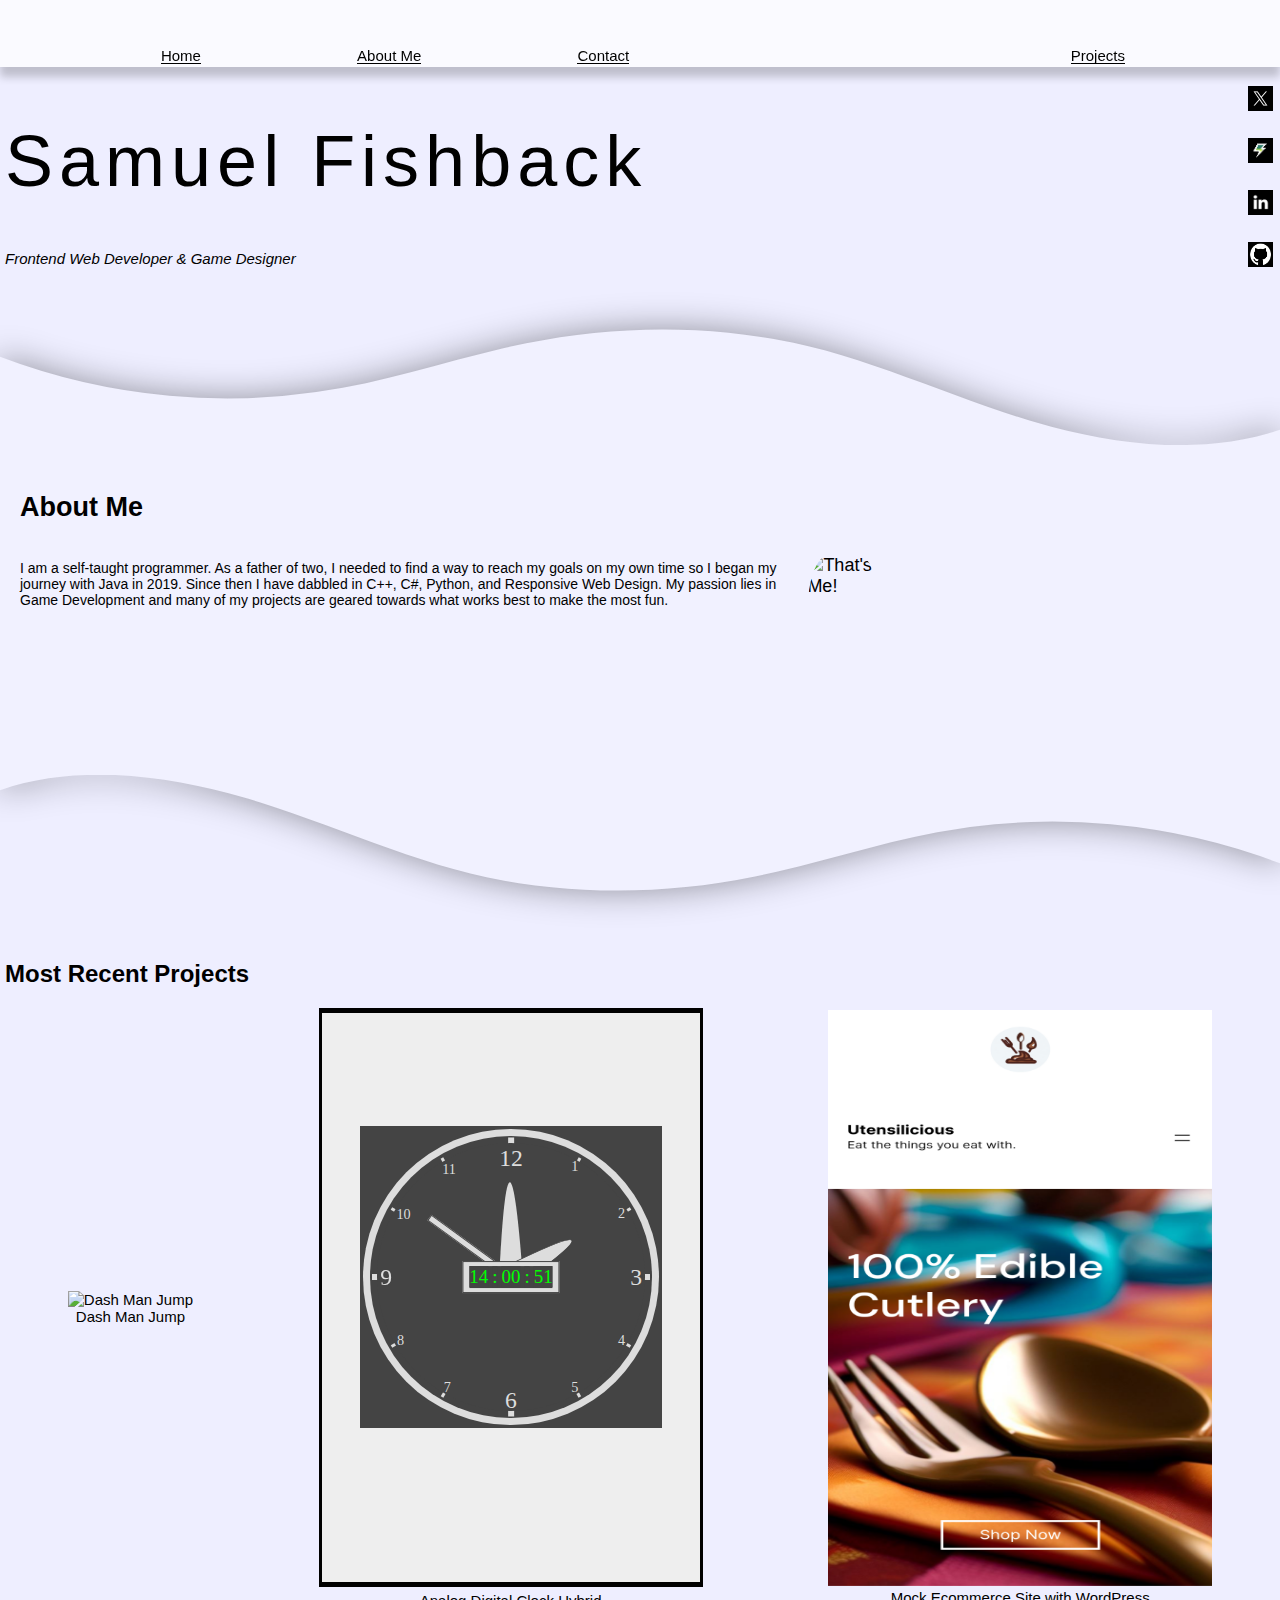
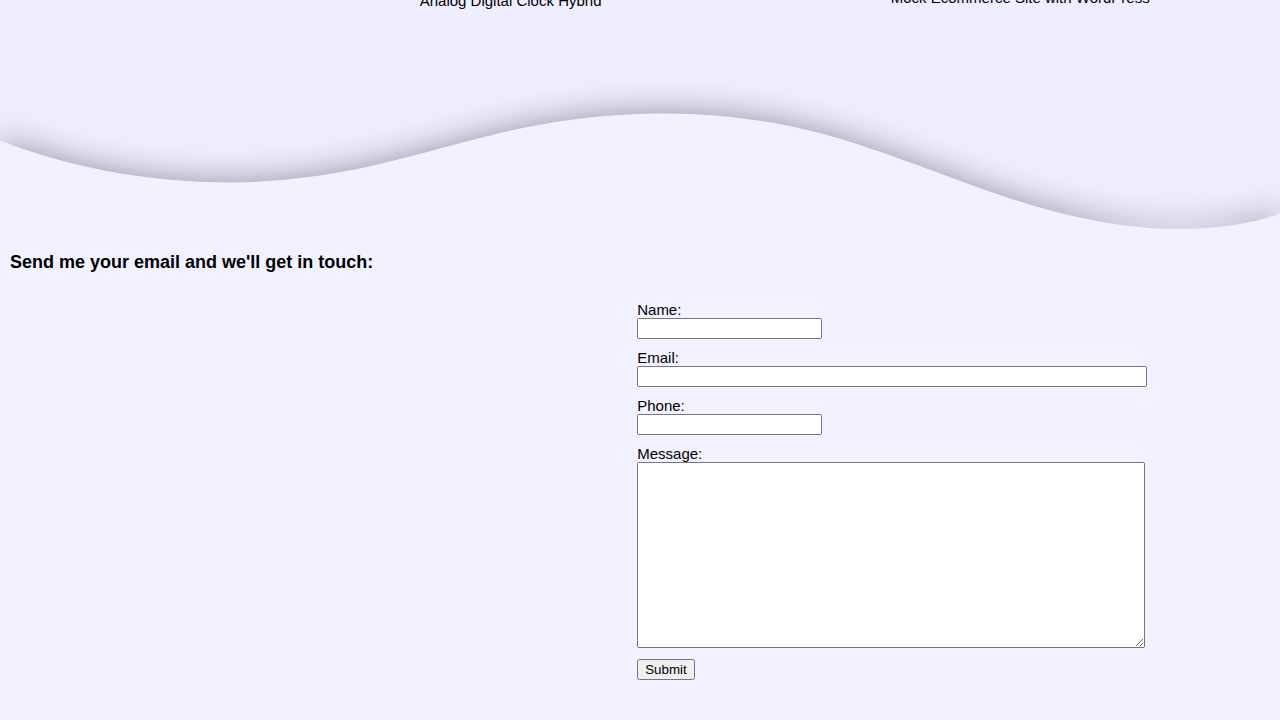
==== index.html @ 203362cf "digital clock now holds 0 if hour is less than ten. updated social media icons." ====
<!DOCTYPE html>
<html lang="en">
  <head>
    <meta charset="UTF-8" />
    <meta http-equiv="X-UA-Compatible" content="IE=edge" />
    <meta
      name="keywords"
      content="samuel fishback portfolio webpage examples blog javascript journey"
    />
    <meta name="viewport" content="width=device-width, initial-scale=1.0" />
    <link rel="stylesheet" type="text/css" href="index.css" />
    <link rel="stylesheet" type="text/css" href="homepage.css" />
    <link rel="icon" type="image/x-icon" href="sficon.ico" />
    <title>Samuel Fishback Homepage</title>
  </head>
  <body>
<!-------------------HEADER------------------->
    <div id="headerBuffer"></div>
    <header>
      <div id="leftHeader">
        &nbsp;
        <a class="header-links" href="#myContainer"><span>Home</span></a>
        <a class="header-links" href="#aboutMeContainer"
          ><span>About Me</span></a
        >
        <a class="header-links" href="#myContact"><span>Contact</span></a>
      </div>

      <div id="rightHeader">
        <div class="header-dropdown">
          <button id="dropButton" class="header-links">
            <span>Projects</span>
          </button>
          <div class="drop-content">
            <a class="header-links" href="#projectsContainer"
              ><span>Recent Projects</span></a
            >
            <a class="header-links" href="archive.html"
              ><span>Archive</span></a
            >
            <!--
            <a class="header-links" href="projects_music/music_home.html"
              >Music</a
            >
            -->
          </div>
        </div>
      </div>
    </header>
    <!-----------------------CONTENT---------------------------------->
    <div id="myContainer">
      <div id="titleContainer">
        <div id="titleBlock">
          <h1 id="myName">Samuel Fishback</h1>
          <h2 id="myDescription">Frontend Web Developer & Game Designer</h2>
        </div>
        <span id="iconContainer">
          <a class="icons" href="https://www.twitter.com/samuelfishback">
            <img
              id="twitterFollow"
              title="Follow me on X"
              alt="Follow me on X!"
              src="X_logo.jpg"
            />
          </a>
          <a class="icons" href="https://gamejolt.com/@samuelfishback">
            <img
              id="gamejoltFollow"
              title="Follow me on GameJolt!"
              alt="Follow me on GameJolt!"
              src="gamejolt_logo.jpg"
            />
          </a>
          <a class="icons" href="https://www.linkedin.com/in/samuelfishback/">
            <img
              id="linkedinFollow"
              title="Follow me on Linkedin!"
              alt="Follow me on Linkedin!"
              src="linkedin_logo.jpg"
            />
          </a>
          <a class="icons" href="https://www.github.com/samuelfishback/">
            <img
              id="githubFollow"
              title="Follow me on github!"
              alt="Follow me on github!"
              src="github_logo.jpg"
            />
          </a>
        </span>
      </div>
    </div>
    <div class="wave-separator" id="aboutMeContainer">
      <svg
        data-name="Layer 1"
        xmlns="http://www.w3.org/2000/svg"
        viewBox="0 -40 1200 150"
        preserveAspectRatio="none"
      >
        <path
          d="M985.66,92.83C906.67,72,823.78,31,743.84,14.19c-82.26-17.34-168.06-16.33-250.45.39-57.84,11.73-114,31.07-172,41.86A600.21,600.21,0,0,1,0,27.35V120H1200V95.8C1132.19,118.92,1055.71,111.31,985.66,92.83Z"
          class="shape-fill"
        ></path>
      </svg>
      <div id="aboutMeBlock">
        <h2 id="myAboutMe">About Me</h2>
        <div id="myProfile">
          <p id="myAboutMeParagraph">
            I am a self-taught programmer. As a father of two, I needed to find
            a way to reach my goals on my own time so I began my journey with
            Java in 2019. Since then I have dabbled in C++, C#, Python, and
            Responsive Web Design. My passion lies in Game Development and many
            of my projects are geared towards what works best to make the most
            fun.
          </p>
          <img
            id="profilePic"
            title="That's Me!"
            alt="That's Me!"
            src="SamProfile.png"
          />
        </div>
      </div>
      <svg
        class="bottomSVG"
        data-name="Layer 1"
        xmlns="http://www.w3.org/2000/svg"
        viewBox="0 -40 1200 150"
        preserveAspectRatio="none"
      >
        <path
          d="M985.66,92.83C906.67,72,823.78,31,743.84,14.19c-82.26-17.34-168.06-16.33-250.45.39-57.84,11.73-114,31.07-172,41.86A600.21,600.21,0,0,1,0,27.35V120H1200V95.8C1132.19,118.92,1055.71,111.31,985.66,92.83Z"
          class="shape-fill"
        ></path>
      </svg>
    </div>
    <div id="projectsContainer">
      <h2 id="myProjects">Most Recent Projects</h2>
      <div id="projectsBlock">
        <span class="projects-cards">
          <a
            class="projects-links"
            href="dash-man_jump/dash-man_jump.html"
          >
            <img
              class="projects-images"
              alt="Dash Man Jump"
              title="Dash Man Jump JavaScript Game"
              src="DashManJump.gif"
            />
            <div class="projects-titles"><span>Dash Man Jump</span></div>
          </a>
        </span>
        <span class="projects-cards">
          <span id="frameContainer">
          <iframe 
            id="clockIframe"
            class="projects-images"
            src="/AnaDigiClock/index.html"
            title="Analog Digital Clock Hybrid"
            frameborder="0"
            allowfullscreen
          ></iframe>
          </span>
          <a id="frameLink" href="/AnaDigiClock/index.html">
          </a>
          <a class="projects-links" href="/AnaDigiClock/index.html">
            <div class="projects-titles">
              <span>Analog Digital Clock Hybrid</span>
            </div>
          </a>
        </span>
      <span class="projects-cards">
        <a
        class="projects-links"
        href="https://utensilicious.wordpress.com"
        >
        <img
          class="projects-images"
          alt="Mock Ecommerce Site with WordPress"
          title="Mock Ecommerce Site with WordPress"
          src="MockEcommerce_Screenshot.png"
        />
        <div class="projects-titles">
          <span>Mock Ecommerce Site with WordPress</span>
        </div>
        </a>
      </span>
      </div>
    </div>
    <div id="contactContainer" class="wave-separator">
      <svg
        id="contactSVG"
        data-name="Layer 1"
        xmlns="http://www.w3.org/2000/svg"
        viewBox="0 -40 1200 150"
        preserveAspectRatio="none"
      >
        <path
          d="M985.66,92.83C906.67,72,823.78,31,743.84,14.19c-82.26-17.34-168.06-16.33-250.45.39-57.84,11.73-114,31.07-172,41.86A600.21,600.21,0,0,1,0,27.35V120H1200V95.8C1132.19,118.92,1055.71,111.31,985.66,92.83Z"
          class="shape-fill"
        ></path>
      </svg>
      <h3 id="myContact">Send me your email and we'll get in touch:</h3>
      <div id="emailContainer">
        <form
          netlify
          id="contactForm"
          method="POST"
          action="sendEmail.php"
          name="contactForm"
          onsubmit="sentEmail()"
        >
          <div class="form-row">
            <label for="contactFormName">Name:</label>
            <input
              id="contactFormName"
              class="form-input"
              type="text"
              name="name"
              required
            />
          </div>
          <div class="form-row">
            <label for="contactFormEmail">Email:</label>
            <input
              id="contactFormEmail"
              class="form-input"
              type="email"
              name="email"
              required
            />
          </div>
          <div class="form-row">
            <label for="contactFormPhone">Phone:</label>
            <input
              id="contactFormPhone"
              class="form-input"
              type="tel"
              name="phone"
            />
          </div>
          <div class="form-row">
            <label for="contactFormMessage">Message:</label>
            <textarea
              id="contactFormMessage"
              class="form-input"
              name="message"
              required
            ></textarea>
          </div>
          <button
            id="contactFormSubmit"
            name="submit"
            type="submit"
            value="Submit"
            onsubmit="sentEmail()"
          >
            Submit
          </button>
        </form>
      </div>
    </div>
    <script>
      function sentEmail() {
        let email = document.forms["contactForm"]["email"].value;
        if (email == "") {
          alert("Please Enter your Email");
          return false;
        } else {
          alert(
            "Thank you for your email. You can also message me directly at my social media in the meantime."
          );
          return true;
        }
      }
    </script>
  </body>
</html>
---- index.css ----
:root {
  font-size: 62.5%;
}

body {
  background-color: #eef;
  margin: 0;
}

header {
  top: 0;
  position: sticky;
  padding: 0.2rem;
  display: flex;
  width: auto;
  height: auto;
  background-color: rgba(255, 255, 255, 0.7);
  box-shadow: 0px 10px 8px 0px rgba(0, 0, 0, 0.2);
  z-index: 2;
}

a:visited {
  color: black;
  text-decoration: underline;
}

.header-links {
  font-family: "Segoe UI", Tahoma, Geneva, Verdana, sans-serif;
  font-size: 1.5rem;
  color: black;
  display: flex;
  height: 100%;
  align-items: center;
  text-decoration: none;
}

.header-links span {
  display: inline-block;
  position: relative;
}

.header-links span::before {
  content: "";
  position: absolute;
  left: 0%;
  right: 0%;
  bottom: 0px;
  width: 100%;
  height: 1px;
  background-color: black;
  transition: all 0.5s ease-in-out;
}

.header-links:hover span::before {
  left: 50%;
  right: 50%;
  width: 0;
}

.icons {
  text-decoration: none;
  margin: 0.2rem 0.2rem 0 0.2rem;
  display: flex;
  align-items: flex-end;
}

.header-dropdown {
  position: relative;
  right: 20%;
  display: inline-block;
}

.drop-content {
  display: none;
  position: absolute;
  padding: 0.5rem 0 0.5rem 0.5rem;
  min-width: 80pt;
  background-color: rgba(255, 255, 255, 1);
  box-shadow: 0px 8px 16px 0px rgba(0, 0, 0, 0.2);
  z-index: 1;
  right: 0;
}

.header-dropdown:hover .drop-content {
  display: block;
}

#leftHeader {
  display: flex;
  width: 49vw;
  justify-content: space-between;
}

#rightHeader {
  display: flex;
  width: 49vw;
  justify-content: flex-end;
}

#iconContainer {
  display: flex;
  flex-direction: column;
}

#dropButton {
  border: none;
  color: black;
  background-color: transparent;
}

#twitterFollow {
  width: 16px;
  height: 16px;
  background-color: transparent;
}

@media screen and (max-width: 480px) {
  .header-links {
    font-size: 1.5rem;
  }
  .header-dropdown {
    right: 15%;
  }
}

@media screen and (min-width: 900px) {
  #headerBuffer {
    position: relative;
    top: 0;
    width: 100%;
    height: 44px;
    background-color: rgba(255, 255, 255, 0.7);
  }
}
---- homepage.css ----
body {
  font-family: "Segoe UI", Tahoma, Geneva, Verdana, sans-serif;
}

.wave-separator svg {
  overflow: hidden;
  background-color: #eef;
}
.wave-separator .shape-fill {
  filter: drop-shadow(0px 0px 16px rgb(0 0 0 / 0.4));
  fill: rgb(241, 241, 255);
}
.bottomSVG {
  rotate: 180deg;
  background-color: #eef;
}

/* throws off the horizontal size of the page
#contactSVG {
  transform: scaleX(1.5);
}
*/

.projects-images {
  width: 30vw;
  height: auto;
}

.projects-cards {
  position: relative;
  display: flex;
  flex-direction: column;
  justify-content: center;
  text-align: center;
}

.projects-cards:hover .projects-images {
  filter: brightness(120%);
}

.projects-links {
  font-size: 1.5rem;
  text-decoration-line: none;
  color: black;
}

.projects-titles {
  position: relative;
}

.projects-titles span {
  display: inline-block;
  position: relative;
}

.projects-titles span::before {
  content: "";
  position: absolute;
  left: 50%;
  right: 50%;
  bottom: -5px;
  width: 0%;
  height: 2px;
  background-color: black;
  transition: all 0.5s ease-in-out;
}

.projects-cards:hover .projects-titles span::before {
  width: 100%;
  left: 0;
  right: 0;
}

.form-row {
  margin-bottom: 10px;
  font-size: 1.5rem;
}
.form-input {
  display: block;
}
.form-error {
  color: red;
}

#myContainer {
  padding: 0.5rem;
}

#myName {
  font-size: 5.2rem;
  font-weight: 200;
  letter-spacing: 0.4rem;
}

#myDescription {
  font-weight: 200;
  font-style: italic;
}

#twitterFollow {
  width: 2.5rem;
  height: 2.5rem;
}
#gamejoltFollow {
  width: 2.5rem;
  height: 2.5rem;
}
#linkedinFollow {
  width: 2.5rem;
  height: 2.5rem;
}
#githubFollow {
  width: 2.5rem;
  height: 2.5rem;
}

#titleContainer {
  display: flex;
  flex-direction: row;
  justify-content: space-between;
}

#iconContainer {
  display: flex;
  justify-content: space-around;
}

#aboutMeContainer {
  display: block;
  border: 0;
  font-size: 1.8rem;
  background: linear-gradient(to top, #eef 5%, rgb(241, 241, 255) 5%);
}

#aboutMeBlock {
  margin: 1rem;
  padding: 1rem;
}

#myAboutMeParagraph {
  font-size: 1.4rem;
}

#profilePic {
  width: 20rem;
  height: 20rem;
  border-radius: 30%;
  margin-top: 1vh;
}

#myProfile {
  display: flex;
  flex-direction: row;
}

#projectsContainer {
  padding: 0 0.5rem;
}

#myProjects {
  font-size: 2.4rem;
}

#projectsBlock {
  display: flex;
  flex-direction: row;
  justify-content: space-around;
}

#frameContainer {
  width: 30vw;
  margin-left: 50%;
  translate: -50%;
  height: 99%;
  box-sizing: border-box;
  border-width: 5px 3px;
  border-style: solid;
  border-color: black;
  margin-bottom: 0.5rem;
}

#clockIframe {
  width: 100%;
  height: 100%;
}

#frameLink {
  background: transparent;
  position: absolute;
  z-index: 1;
  bottom: -1rem;
  width: 100%;
  height: 100%;
  display: flex;
  justify-content: center;
  align-items: end;
}

#contactContainer {
  display: block;
  margin-top: 6rem;
  padding-bottom: 3rem;
  border: 0;
  font-size: 1.8rem;
  background-color: rgba(255, 255, 255, 0.2);
  /*box-shadow: 0px -18px 16px 0px rgba(0, 0, 0, 0.2);*/
}

#myContact {
  font-size: 1.8rem;
  padding-left: 1rem;
}

#emailContainer {
  display: flex;
  width: 98%;
  padding: 1rem;
  align-items: flex-end;
  justify-content: flex-end;
}

#contactForm {
  width: 50%;
}

#contactFormEmail {
  width: 80%;
}

#contactFormMessage {
  width: 80%;
  height: 20vh;
}

@media screen and (min-width: 900px) {
  .projects-images {
    aspect-ratio: 2/3;
  }
  #profilePic {
    margin-right: calc(100vw - 900px);
  }
  #myName {
    font-size: 7.2rem;
    letter-spacing: 0.6rem;
  }
}

@media screen and (max-width: 900px) {
  .projects-images {
    width: 80%;
    align-self: center;
  }
  .projects-links {
    padding-bottom: 1.6rem;
    font-size: 1.6rem;
  }
  #projectsBlock {
    flex-direction: column;
  }
  #myAboutMe {
    font-size: 2.4rem;
  }
  #myProjects {
    padding-left: 1.6rem;
  }
  #frameContainer {
    width: 80%;
    min-height: 70vh;
    border-width: 3px;
  }
  #clockIframe{
    height: 70vh;
  }
}
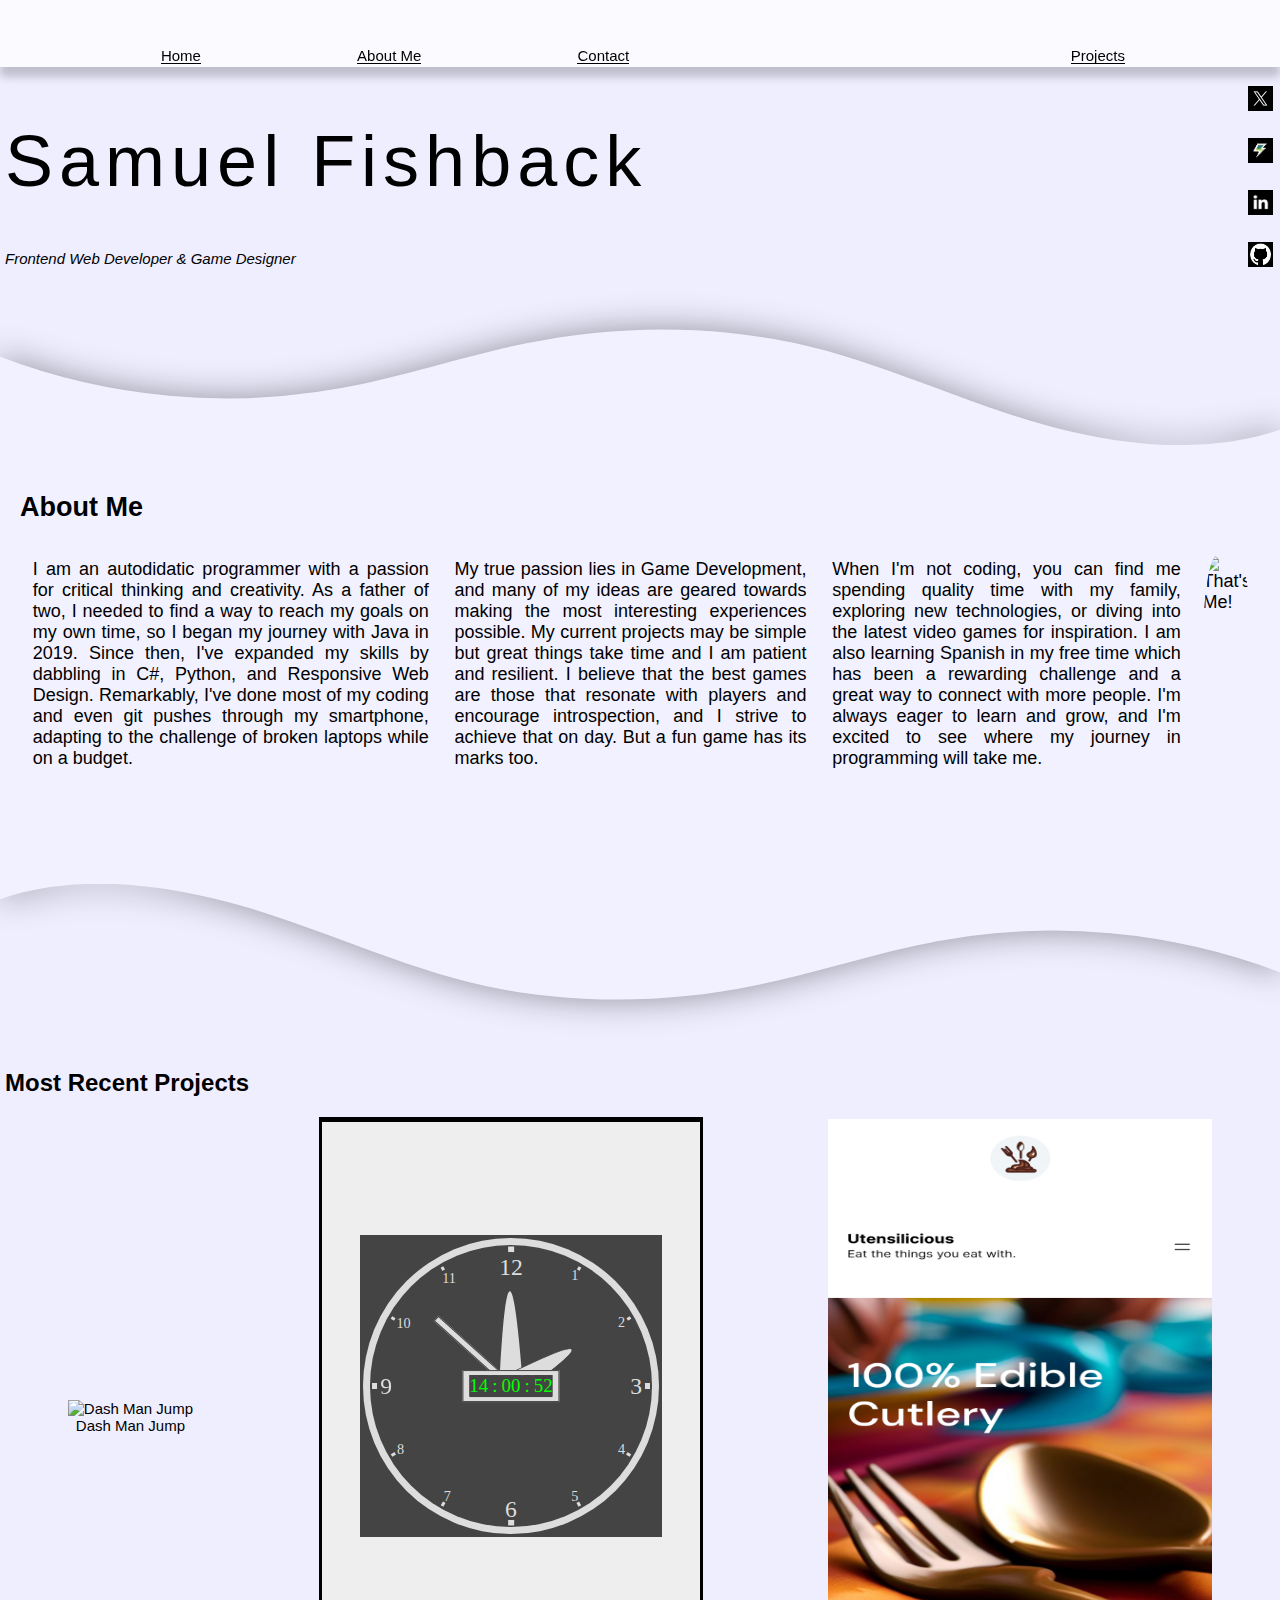
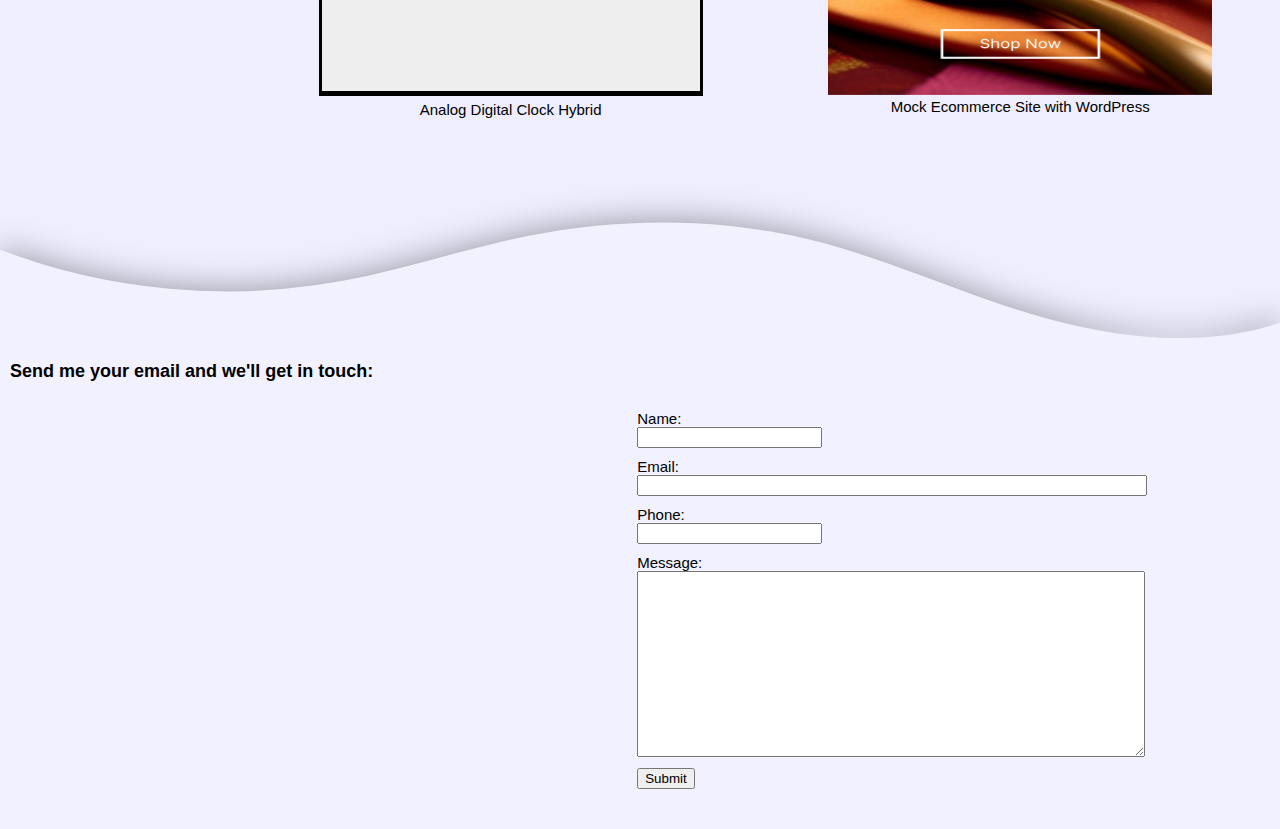
==== commit b243b521: "fleshed out About Me section and altered pic to show above on mobile and after on desktop" ====
--- a/index.html
+++ b/index.html
@@ -105,16 +105,19 @@
       <div id="aboutMeBlock">
         <h2 id="myAboutMe">About Me</h2>
         <div id="myProfile">
-          <p id="myAboutMeParagraph">
-            I am a self-taught programmer. As a father of two, I needed to find
-            a way to reach my goals on my own time so I began my journey with
-            Java in 2019. Since then I have dabbled in C++, C#, Python, and
-            Responsive Web Design. My passion lies in Game Development and many
-            of my projects are geared towards what works best to make the most
-            fun.
-          </p>
           <img
-            id="profilePic"
+            class="profilePics"
+            title="That's Me!"
+            alt="That's Me!"
+            src="SamProfile.png"
+          />
+<p class="myAboutMeParagraph">I am an autodidatic programmer with a passion for critical thinking and creativity. As a father of two, I needed to find a way to reach my goals on my own time, so I began my journey with Java in 2019. Since then, I've expanded my skills by dabbling in C#, Python, and Responsive Web Design. Remarkably, I've done most of my coding and even git pushes through my smartphone, adapting to the challenge of broken laptops while on a budget.</p>
+
+<p class="myAboutMeParagraph">My true passion lies in Game Development, and many of my ideas are geared towards making the most interesting experiences possible. My current projects may be simple but great things take time and I am patient and resilient. I believe that the best games are those that resonate with players and encourage introspection, and I strive to achieve that on day. But a fun game has its marks too.</p>
+
+<p class="myAboutMeParagraph">When I'm not coding, you can find me spending quality time with my family, exploring new technologies, or diving into the latest video games for inspiration. I am also learning Spanish in my free time which has been a rewarding challenge and a great way to connect with more people. I'm always eager to learn and grow, and I'm excited to see where my journey in programming will take me.</p>
+          <img
+            class="profilePics"
             title="That's Me!"
             alt="That's Me!"
             src="SamProfile.png"
--- a/homepage.css
+++ b/homepage.css
@@ -20,6 +20,14 @@
   transform: scaleX(1.5);
 }
 */
+
+.profilePics {
+  width: 30rem;
+  height: 30rem;
+  border-radius: 30%;
+  margin: 1vh;
+  align-self: center;
+}
 
 .projects-images {
   width: 30vw;
@@ -137,20 +145,10 @@
   padding: 1rem;
 }
 
-#myAboutMeParagraph {
-  font-size: 1.4rem;
-}
-
-#profilePic {
-  width: 20rem;
-  height: 20rem;
-  border-radius: 30%;
-  margin-top: 1vh;
-}
-
 #myProfile {
-  display: flex;
-  flex-direction: row;
+  text-align: justify;
+  display: flex;
+  flex-direction: column;
 }
 
 #projectsContainer {
@@ -233,11 +231,22 @@
 }
 
 @media screen and (min-width: 900px) {
+  .profilePics:first-of-type {
+    display: none;
+  }
   .projects-images {
     aspect-ratio: 2/3;
   }
+  #myProfile {
+    flex-direction: row;
+  }
+  .myAboutMeParagraph {
+    margin: 1vw;
+  }
   #profilePic {
-    margin-right: calc(100vw - 900px);
+    margin-right: 10vw;
+    /* kool code I can reference later
+    margin-right: calc(100vw - 900px); */
   }
   #myName {
     font-size: 7.2rem;
@@ -246,6 +255,9 @@
 }
 
 @media screen and (max-width: 900px) {
+  .profilePics:last-of-type {
+    display: none;
+  }  
   .projects-images {
     width: 80%;
     align-self: center;
@@ -271,4 +283,4 @@
   #clockIframe{
     height: 70vh;
   }
-}
+}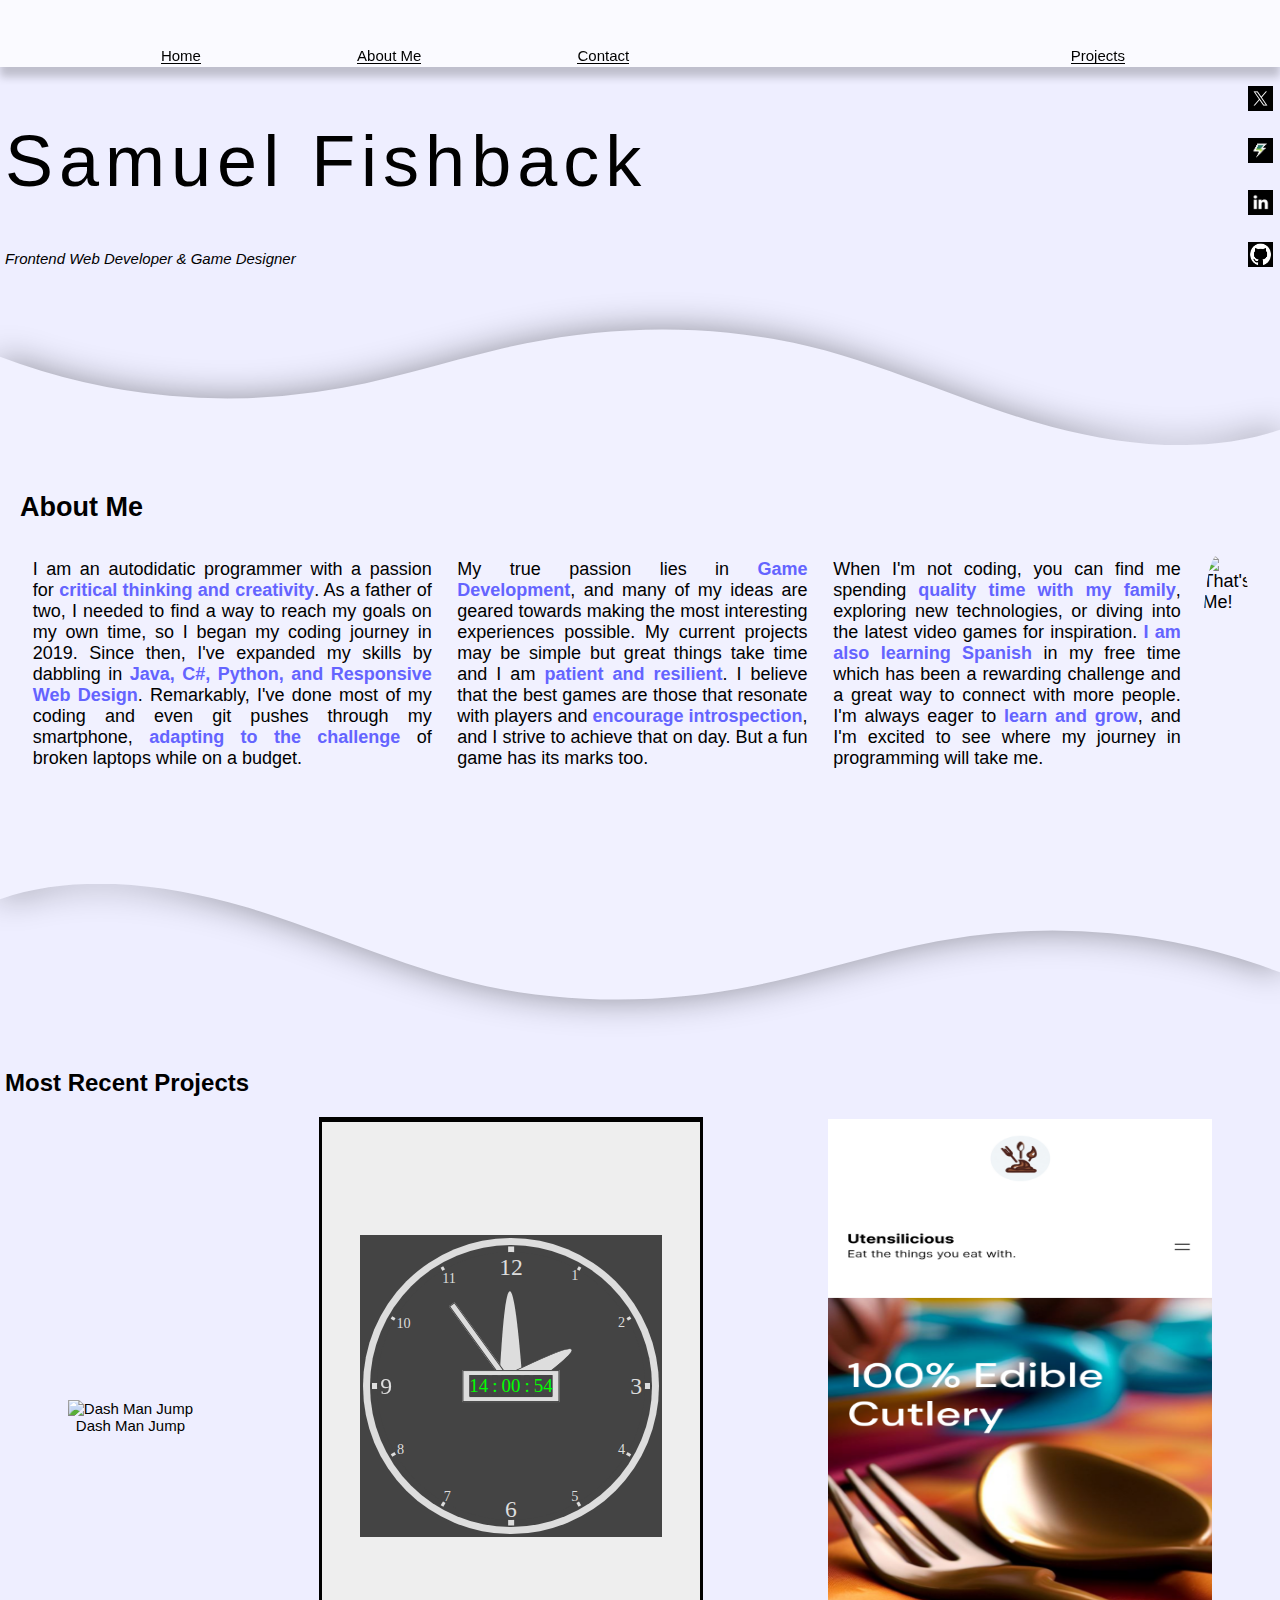
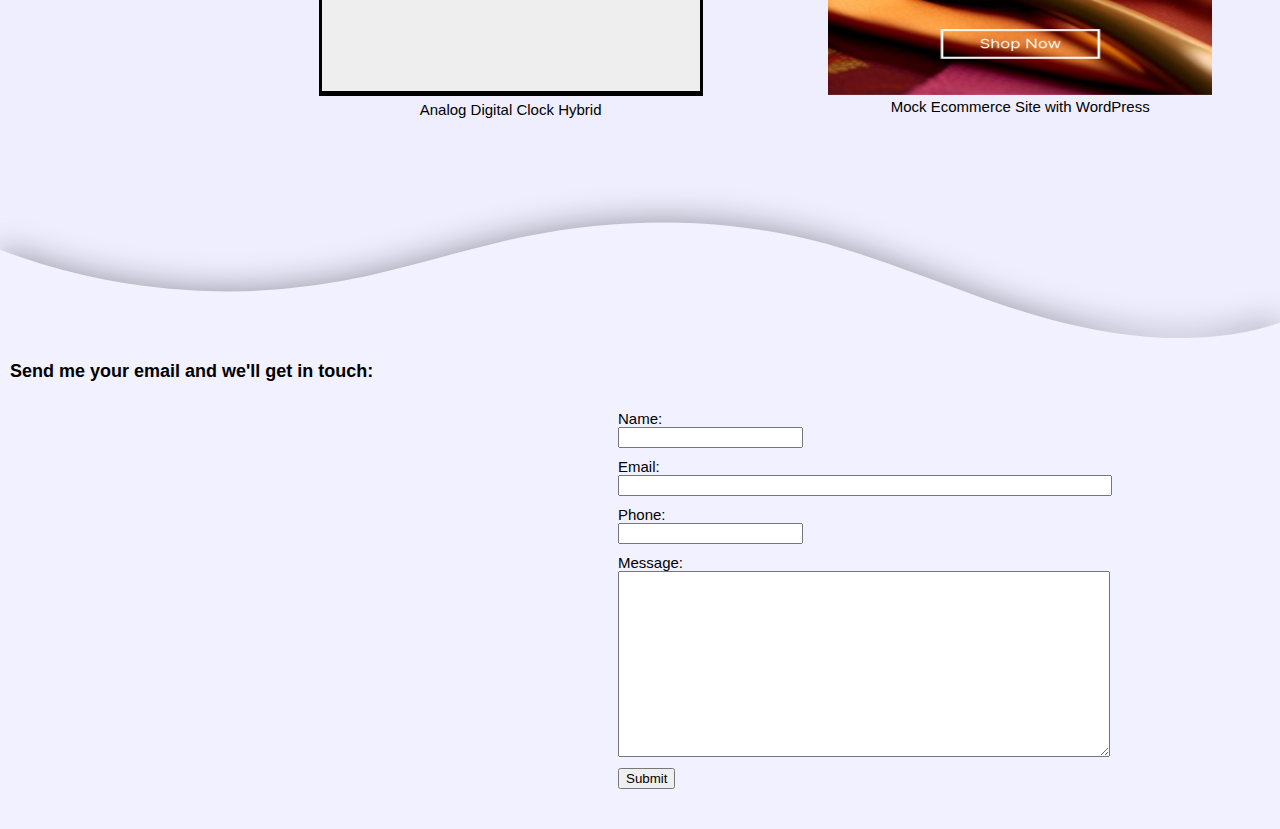
==== commit 37e30d94: "fixed page overflow by changing emailContainer size. added strong tags to some About Me text for a b" ====
--- a/index.html
+++ b/index.html
@@ -111,11 +111,11 @@
             alt="That's Me!"
             src="SamProfile.png"
           />
-<p class="myAboutMeParagraph">I am an autodidatic programmer with a passion for critical thinking and creativity. As a father of two, I needed to find a way to reach my goals on my own time, so I began my journey with Java in 2019. Since then, I've expanded my skills by dabbling in C#, Python, and Responsive Web Design. Remarkably, I've done most of my coding and even git pushes through my smartphone, adapting to the challenge of broken laptops while on a budget.</p>
+<p class="myAboutMeParagraph">I am an autodidatic programmer with a passion for <strong>critical thinking and creativity</strong>. As a father of two, I needed to find a way to reach my goals on my own time, so I began my coding journey in 2019. Since then, I've expanded my skills by dabbling in <strong>Java, C#, Python, and Responsive Web Design</strong>. Remarkably, I've done most of my coding and even git pushes through my smartphone, <strong>adapting to the challenge</strong> of broken laptops while on a budget.</p>
 
-<p class="myAboutMeParagraph">My true passion lies in Game Development, and many of my ideas are geared towards making the most interesting experiences possible. My current projects may be simple but great things take time and I am patient and resilient. I believe that the best games are those that resonate with players and encourage introspection, and I strive to achieve that on day. But a fun game has its marks too.</p>
+<p class="myAboutMeParagraph">My true passion lies in <strong>Game Development</strong>, and many of my ideas are geared towards making the most interesting experiences possible. My current projects may be simple but great things take time and I am <strong>patient and resilient</strong>. I believe that the best games are those that resonate with players and <strong>encourage introspection</strong>, and I strive to achieve that on day. But a fun game has its marks too.</p>
 
-<p class="myAboutMeParagraph">When I'm not coding, you can find me spending quality time with my family, exploring new technologies, or diving into the latest video games for inspiration. I am also learning Spanish in my free time which has been a rewarding challenge and a great way to connect with more people. I'm always eager to learn and grow, and I'm excited to see where my journey in programming will take me.</p>
+<p class="myAboutMeParagraph">When I'm not coding, you can find me spending <strong>quality time with my family</strong>, exploring new technologies, or diving into the latest video games for inspiration. <strong>I am also learning Spanish</strong> in my free time which has been a rewarding challenge and a great way to connect with more people. I'm always eager to <strong>learn and grow</strong>, and I'm excited to see where my journey in programming will take me.</p>
           <img
             class="profilePics"
             title="That's Me!"
--- a/homepage.css
+++ b/homepage.css
@@ -1,5 +1,9 @@
 body {
   font-family: "Segoe UI", Tahoma, Geneva, Verdana, sans-serif;
+}
+
+strong {
+  color: rgb(100, 100, 255);
 }
 
 .wave-separator svg {
@@ -211,7 +215,7 @@
 
 #emailContainer {
   display: flex;
-  width: 98%;
+  width: 95%;
   padding: 1rem;
   align-items: flex-end;
   justify-content: flex-end;
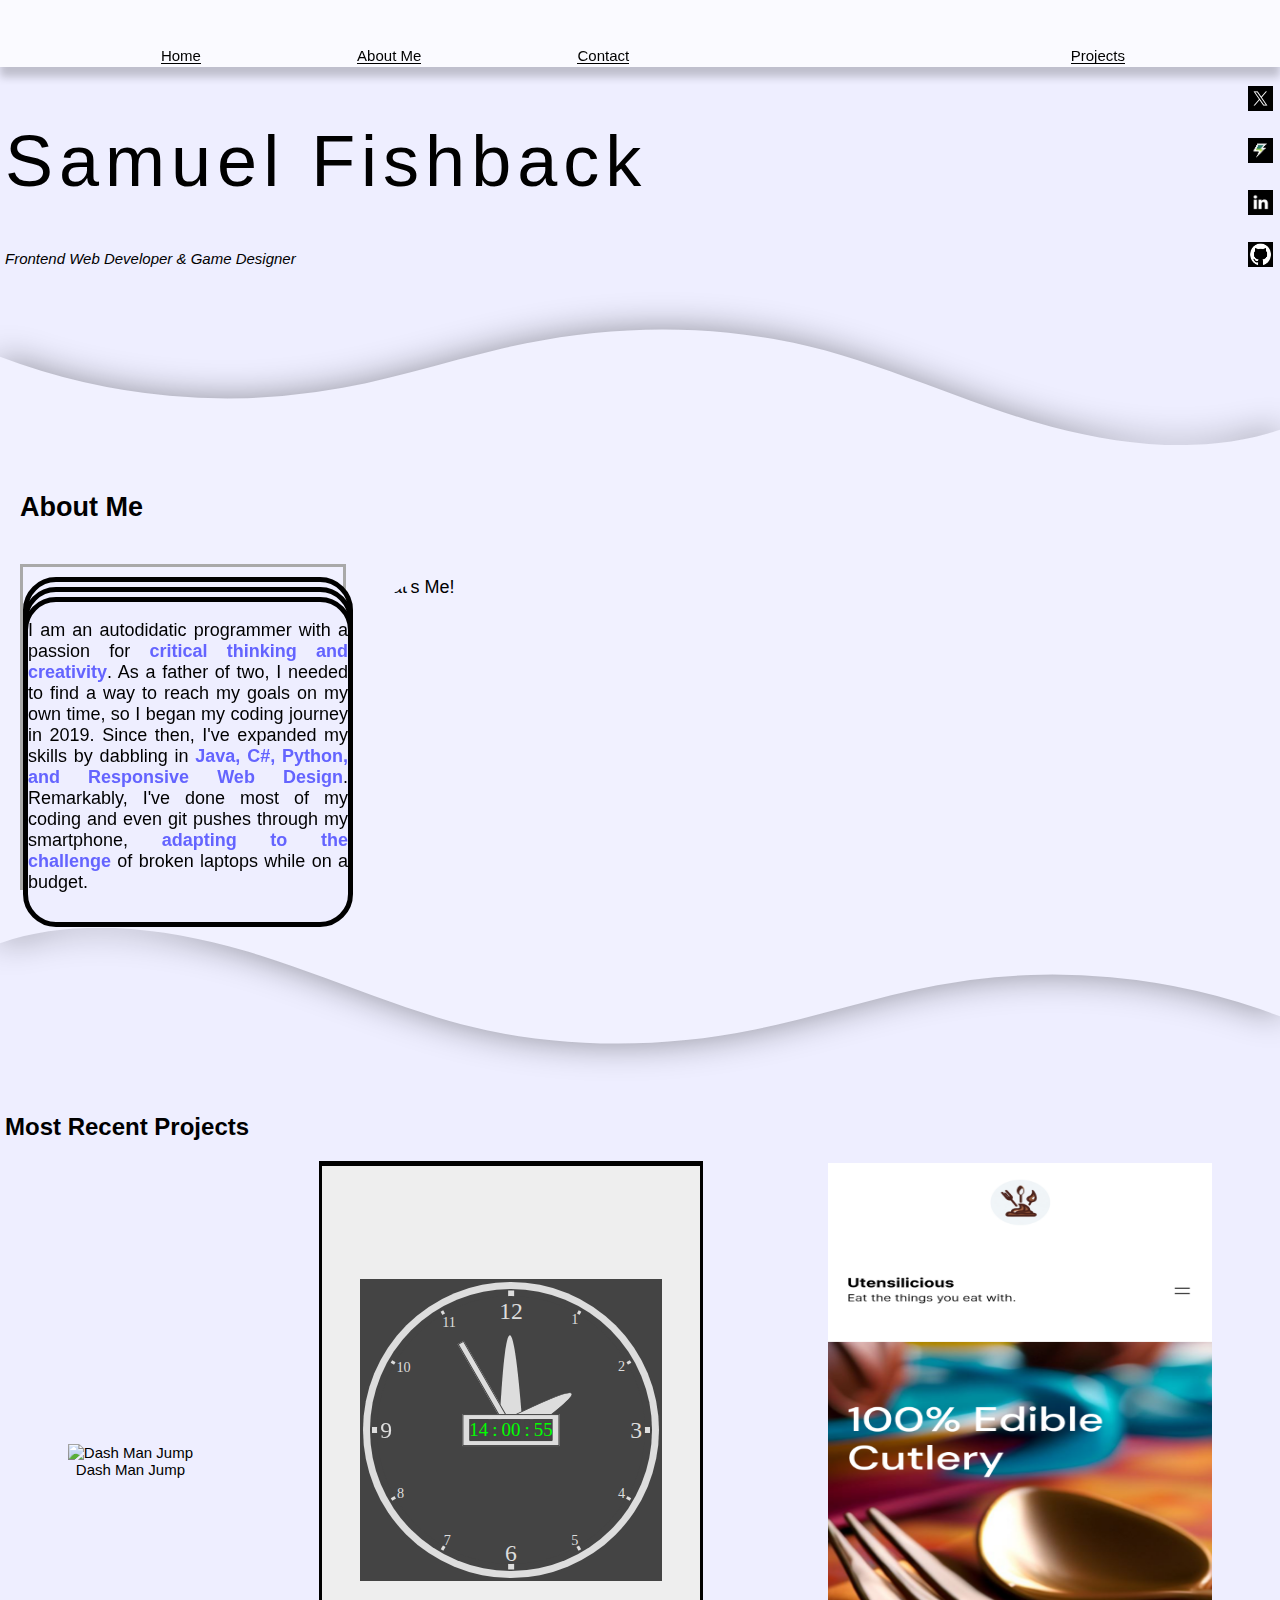
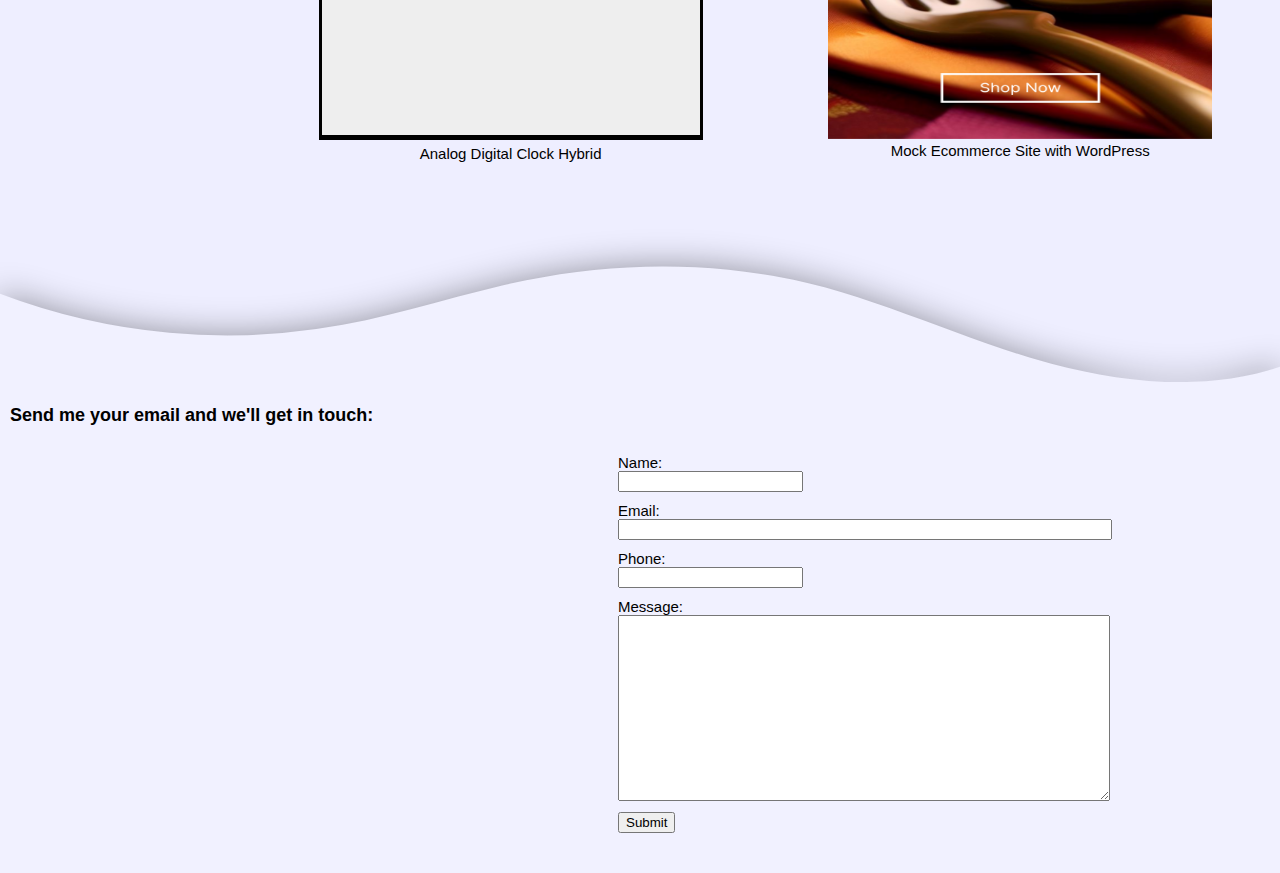
==== commit 18e479a1: "attempting to add carousel to about me section by making absolute position. name change for clock ht" ====
--- a/index.html
+++ b/index.html
@@ -111,11 +111,13 @@
             alt="That's Me!"
             src="SamProfile.png"
           />
-<p class="myAboutMeParagraph">I am an autodidatic programmer with a passion for <strong>critical thinking and creativity</strong>. As a father of two, I needed to find a way to reach my goals on my own time, so I began my coding journey in 2019. Since then, I've expanded my skills by dabbling in <strong>Java, C#, Python, and Responsive Web Design</strong>. Remarkably, I've done most of my coding and even git pushes through my smartphone, <strong>adapting to the challenge</strong> of broken laptops while on a budget.</p>
+          <ul id="myAboutMeList">
+<li class="my-about-me-items"><p class="my-about-me-paragraphs">I am an autodidatic programmer with a passion for <strong>critical thinking and creativity</strong>. As a father of two, I needed to find a way to reach my goals on my own time, so I began my coding journey in 2019. Since then, I've expanded my skills by dabbling in <strong>Java, C#, Python, and Responsive Web Design</strong>. Remarkably, I've done most of my coding and even git pushes through my smartphone, <strong>adapting to the challenge</strong> of broken laptops while on a budget.</p></li>
 
-<p class="myAboutMeParagraph">My true passion lies in <strong>Game Development</strong>, and many of my ideas are geared towards making the most interesting experiences possible. My current projects may be simple but great things take time and I am <strong>patient and resilient</strong>. I believe that the best games are those that resonate with players and <strong>encourage introspection</strong>, and I strive to achieve that on day. But a fun game has its marks too.</p>
+<li class="my-about-me-items"><p class="my-about-me-paragraphs">My true passion lies in <strong>Game Development</strong>, and many of my ideas are geared towards making the most interesting experiences possible. My current projects may be simple but great things take time and I am <strong>patient and resilient</strong>. I believe that the best games are those that resonate with players and <strong>encourage introspection</strong>, and I strive to achieve that on day. But a fun game has its marks too.</p></li>
 
-<p class="myAboutMeParagraph">When I'm not coding, you can find me spending <strong>quality time with my family</strong>, exploring new technologies, or diving into the latest video games for inspiration. <strong>I am also learning Spanish</strong> in my free time which has been a rewarding challenge and a great way to connect with more people. I'm always eager to <strong>learn and grow</strong>, and I'm excited to see where my journey in programming will take me.</p>
+<li class="my-about-me-items"><p class="my-about-me-paragraphs">When I'm not coding, you can find me spending <strong>quality time with my family</strong>, exploring new technologies, or diving into the latest video games for inspiration. <strong>I am also learning Spanish</strong> in my free time which has been a rewarding challenge and a great way to connect with more people. I'm always eager to <strong>learn and grow</strong>, and I'm excited to see where my journey in programming will take me.</p></li>
+          </ul>
           <img
             class="profilePics"
             title="That's Me!"
@@ -159,13 +161,13 @@
           <iframe 
             id="clockIframe"
             class="projects-images"
-            src="/AnaDigiClock/index.html"
+            src="/AnaDigiClock/app.html"
             title="Analog Digital Clock Hybrid"
             frameborder="0"
             allowfullscreen
           ></iframe>
           </span>
-          <a id="frameLink" href="/AnaDigiClock/index.html">
+          <a id="frameLink" href="/AnaDigiClock/app.html">
           </a>
           <a class="projects-links" href="/AnaDigiClock/index.html">
             <div class="projects-titles">
--- a/homepage.css
+++ b/homepage.css
@@ -4,6 +4,42 @@
 
 strong {
   color: rgb(100, 100, 255);
+}
+
+/* these elements have id's and classes but I wanted to
+   practice using nth-child */
+ul {
+  list-style: none;
+  padding: 0;
+  z-index: 10;
+  border: 3px solid darkgrey;
+  height: 32rem;
+  width: 25vw;
+  position: relative;
+}
+
+li {
+  border: 5px solid black;
+  border-radius: 10%;
+  height: 32rem;
+  width: 25vw;
+  background-color: #eef;
+  position: absolute;
+}
+
+li:nth-child(1) {
+  top: 3rem;
+  z-index: 13;
+}
+
+li:nth-child(2) {
+  top: 2rem;
+  z-index: 12;
+}
+
+li:nth-child(3){
+  top: 1rem;
+  z-index: 11;
 }
 
 .wave-separator svg {
@@ -31,6 +67,10 @@
   border-radius: 30%;
   margin: 1vh;
   align-self: center;
+}
+
+.myAboutMeParagraphs {
+  margin: 2rem;
 }
 
 .projects-images {
@@ -235,6 +275,11 @@
 }
 
 @media screen and (min-width: 900px) {
+  /* may not be necessary after carousel */
+  ul {
+    display: flex;
+    flex-direction: row;
+  }
   .profilePics:first-of-type {
     display: none;
   }
@@ -243,9 +288,6 @@
   }
   #myProfile {
     flex-direction: row;
-  }
-  .myAboutMeParagraph {
-    margin: 1vw;
   }
   #profilePic {
     margin-right: 10vw;
@@ -259,6 +301,9 @@
 }
 
 @media screen and (max-width: 900px) {
+  li {
+    width: 90vw;
+  }
   .profilePics:last-of-type {
     display: none;
   }  
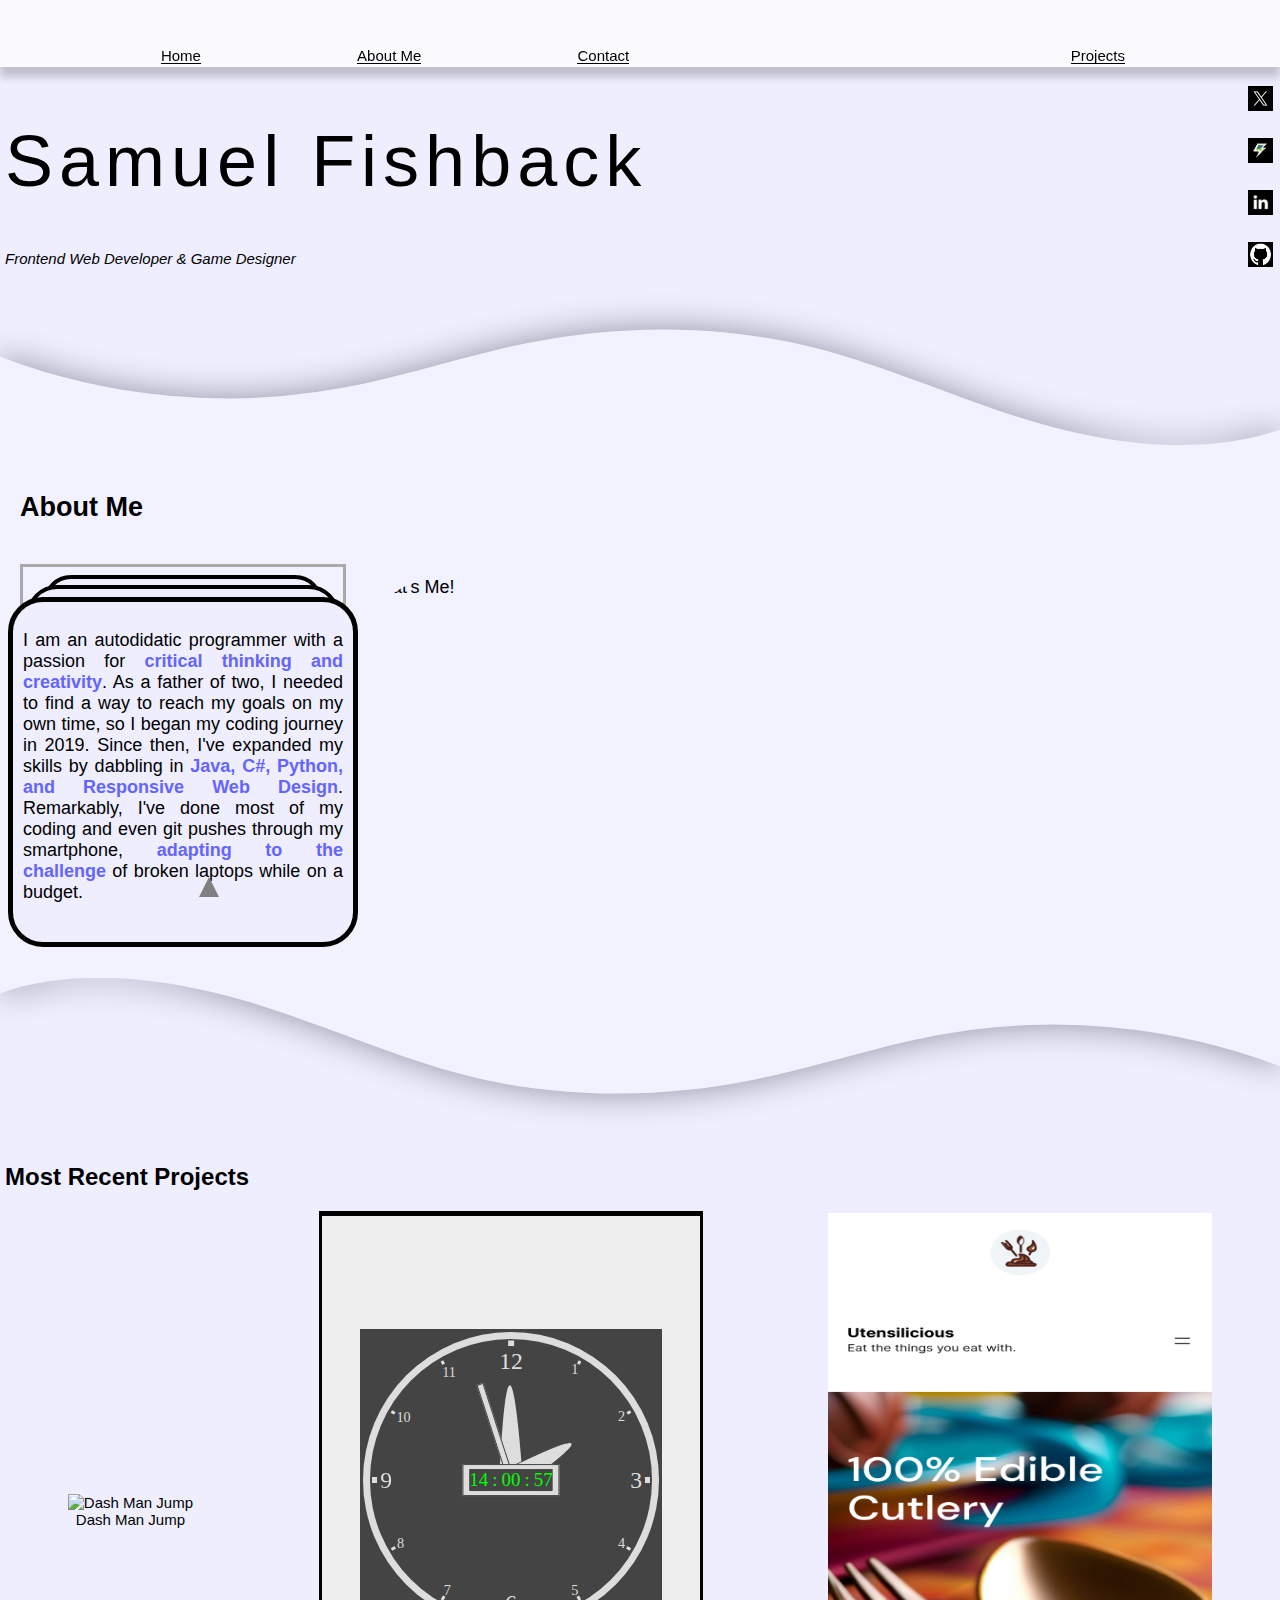
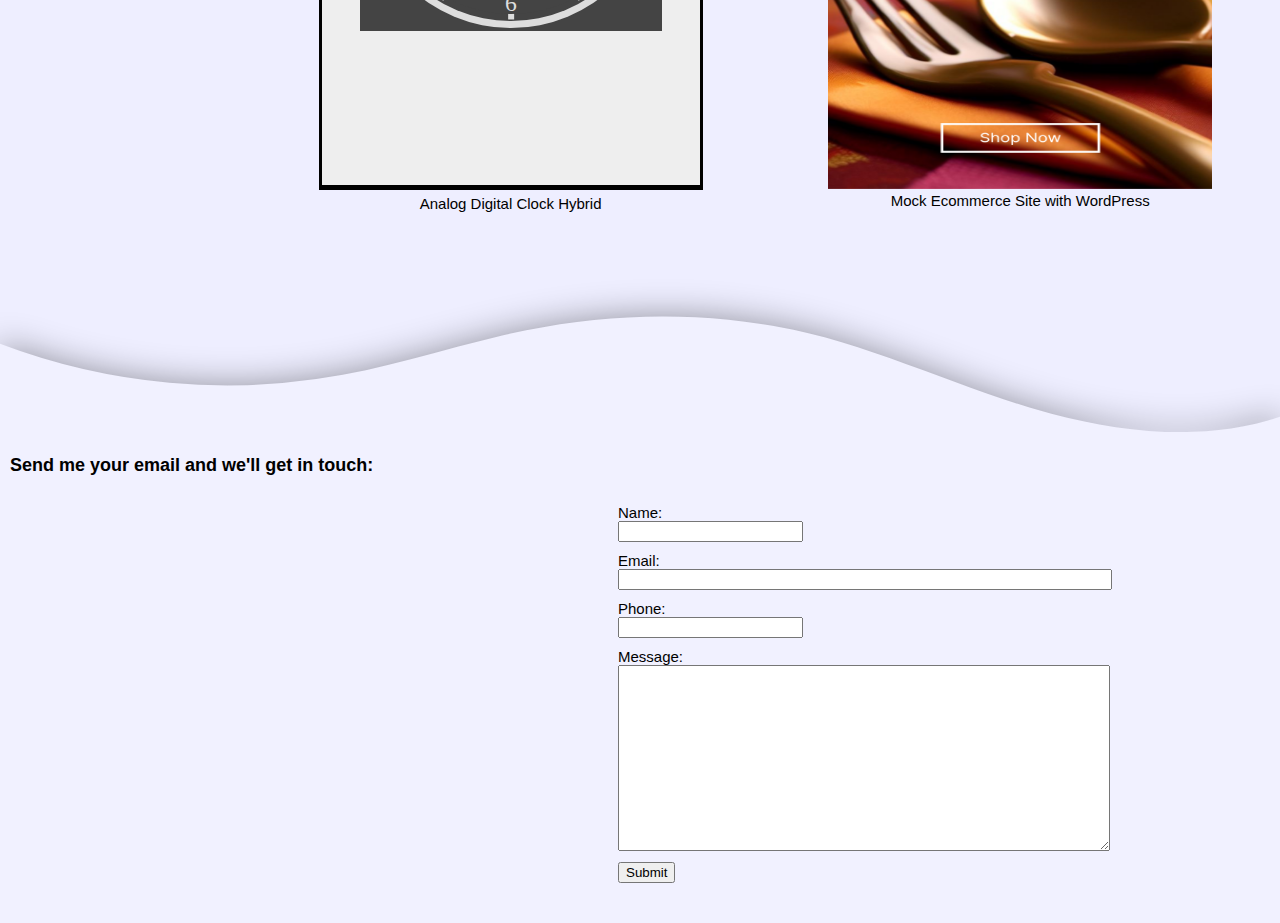
==== commit 4b6963cf: "added temporary button and some javascript functionality to it" ====
--- a/index.html
+++ b/index.html
@@ -10,6 +10,7 @@
     <meta name="viewport" content="width=device-width, initial-scale=1.0" />
     <link rel="stylesheet" type="text/css" href="index.css" />
     <link rel="stylesheet" type="text/css" href="homepage.css" />
+    <script defer type="text/javascript" src="homepage.js"></script>
     <link rel="icon" type="image/x-icon" href="sficon.ico" />
     <title>Samuel Fishback Homepage</title>
   </head>
@@ -117,6 +118,7 @@
 <li class="my-about-me-items"><p class="my-about-me-paragraphs">My true passion lies in <strong>Game Development</strong>, and many of my ideas are geared towards making the most interesting experiences possible. My current projects may be simple but great things take time and I am <strong>patient and resilient</strong>. I believe that the best games are those that resonate with players and <strong>encourage introspection</strong>, and I strive to achieve that on day. But a fun game has its marks too.</p></li>
 
 <li class="my-about-me-items"><p class="my-about-me-paragraphs">When I'm not coding, you can find me spending <strong>quality time with my family</strong>, exploring new technologies, or diving into the latest video games for inspiration. <strong>I am also learning Spanish</strong> in my free time which has been a rewarding challenge and a great way to connect with more people. I'm always eager to <strong>learn and grow</strong>, and I'm excited to see where my journey in programming will take me.</p></li>
+            <div id="aboutMeUpArrow"></div>
           </ul>
           <img
             class="profilePics"
--- a/homepage.css
+++ b/homepage.css
@@ -16,6 +16,7 @@
   height: 32rem;
   width: 25vw;
   position: relative;
+  margin-bottom: ;
 }
 
 li {
@@ -25,21 +26,27 @@
   width: 25vw;
   background-color: #eef;
   position: absolute;
+  left: 50%;
+  translate: -50%;
+  padding: 1rem;
 }
 
 li:nth-child(1) {
   top: 3rem;
   z-index: 13;
+  zoom: 100%;
 }
 
 li:nth-child(2) {
   top: 2rem;
   z-index: 12;
+  zoom: 90%;
 }
 
 li:nth-child(3){
   top: 1rem;
   z-index: 11;
+  zoom: 80%;
 }
 
 .wave-separator svg {
@@ -186,7 +193,19 @@
 
 #aboutMeBlock {
   margin: 1rem;
+  margin-bottom: 6rem;
   padding: 1rem;
+}
+
+#aboutMeUpArrow {
+  border-bottom: 2rem solid grey;
+  border-right: 1rem solid transparent;
+  border-left: 1rem solid transparent;
+  background: none;
+  position: absolute;
+  bottom: -1rem;
+  left: 55%;
+  z-index: 20;
 }
 
 #myProfile {
@@ -301,7 +320,7 @@
 }
 
 @media screen and (max-width: 900px) {
-  li {
+  ul, li {
     width: 90vw;
   }
   .profilePics:last-of-type {
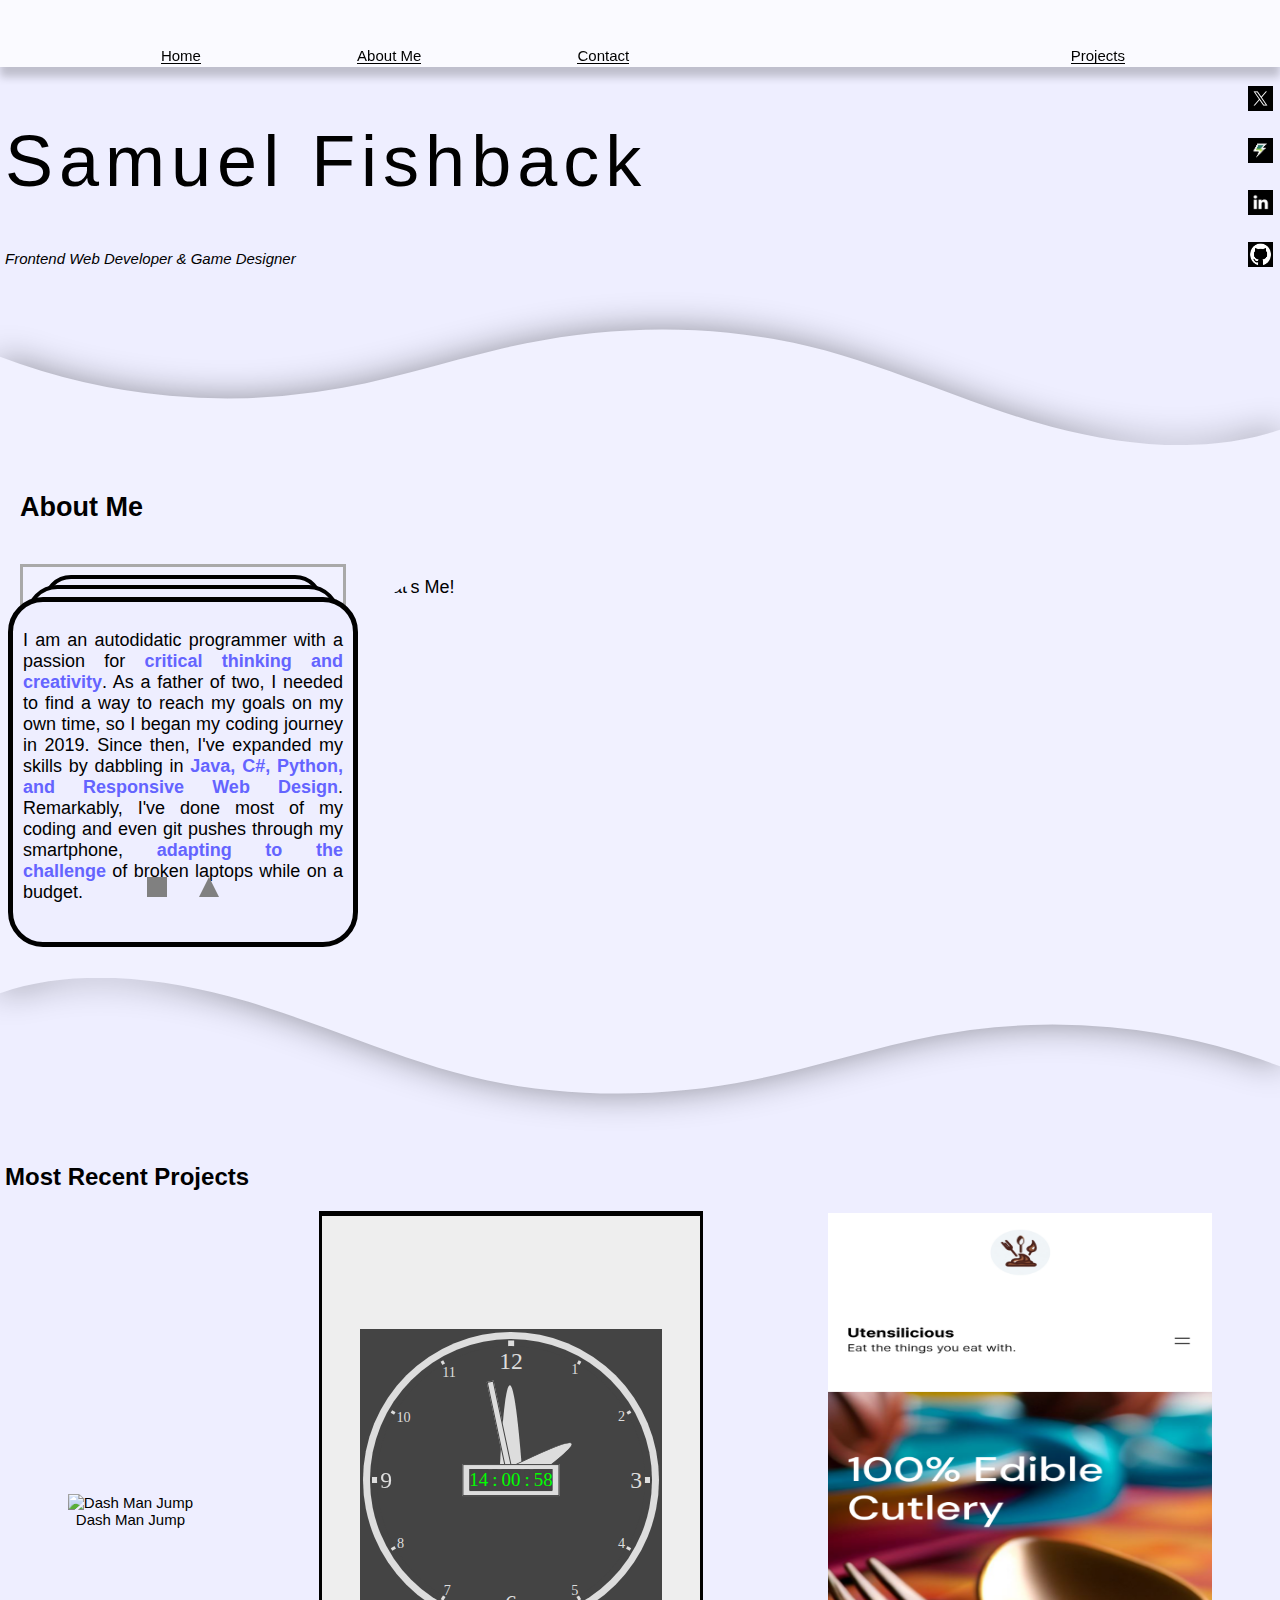
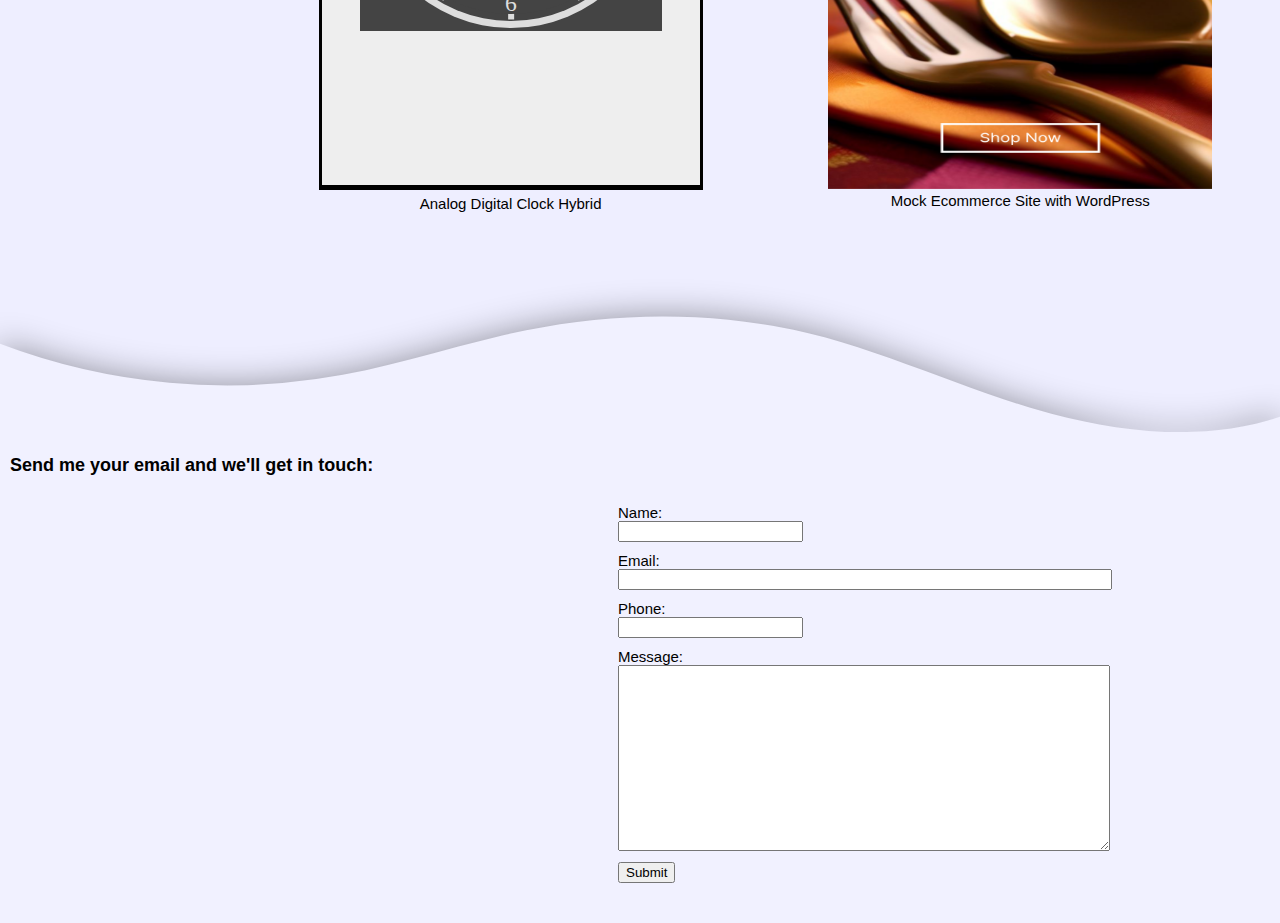
==== commit 299dab8b: "deleted transition, moved to animation with keyframes" ====
--- a/index.html
+++ b/index.html
@@ -119,6 +119,7 @@
 
 <li class="my-about-me-items"><p class="my-about-me-paragraphs">When I'm not coding, you can find me spending <strong>quality time with my family</strong>, exploring new technologies, or diving into the latest video games for inspiration. <strong>I am also learning Spanish</strong> in my free time which has been a rewarding challenge and a great way to connect with more people. I'm always eager to <strong>learn and grow</strong>, and I'm excited to see where my journey in programming will take me.</p></li>
             <div id="aboutMeUpArrow"></div>
+            <div id="aboutMeSquare"></div>
           </ul>
           <img
             class="profilePics"
--- a/homepage.css
+++ b/homepage.css
@@ -31,10 +31,15 @@
   padding: 1rem;
 }
 
+@keyframes nextcard{
+  50% {transform: translate(0, -110%)}
+  100% {transform: translate(0, -6rem) scale(0.8)}
+}
+
 li:nth-child(1) {
   top: 3rem;
   z-index: 13;
-  zoom: 100%;
+  transform: scale(1.0);
 }
 
 li:nth-child(2) {
@@ -48,6 +53,11 @@
   z-index: 11;
   zoom: 80%;
 }
+
+.animation-playback {
+  animation: nextcard 2s ease 1;
+}
+
 
 .wave-separator svg {
   overflow: hidden;
@@ -195,6 +205,16 @@
   margin: 1rem;
   margin-bottom: 6rem;
   padding: 1rem;
+}
+
+#aboutMeSquare {
+  border-top: 2rem solid grey;
+  width: 2rem;
+  background: none;
+  position: absolute;
+  bottom: -1rem;
+  right: 55%;
+  z-index: 20;
 }
 
 #aboutMeUpArrow {
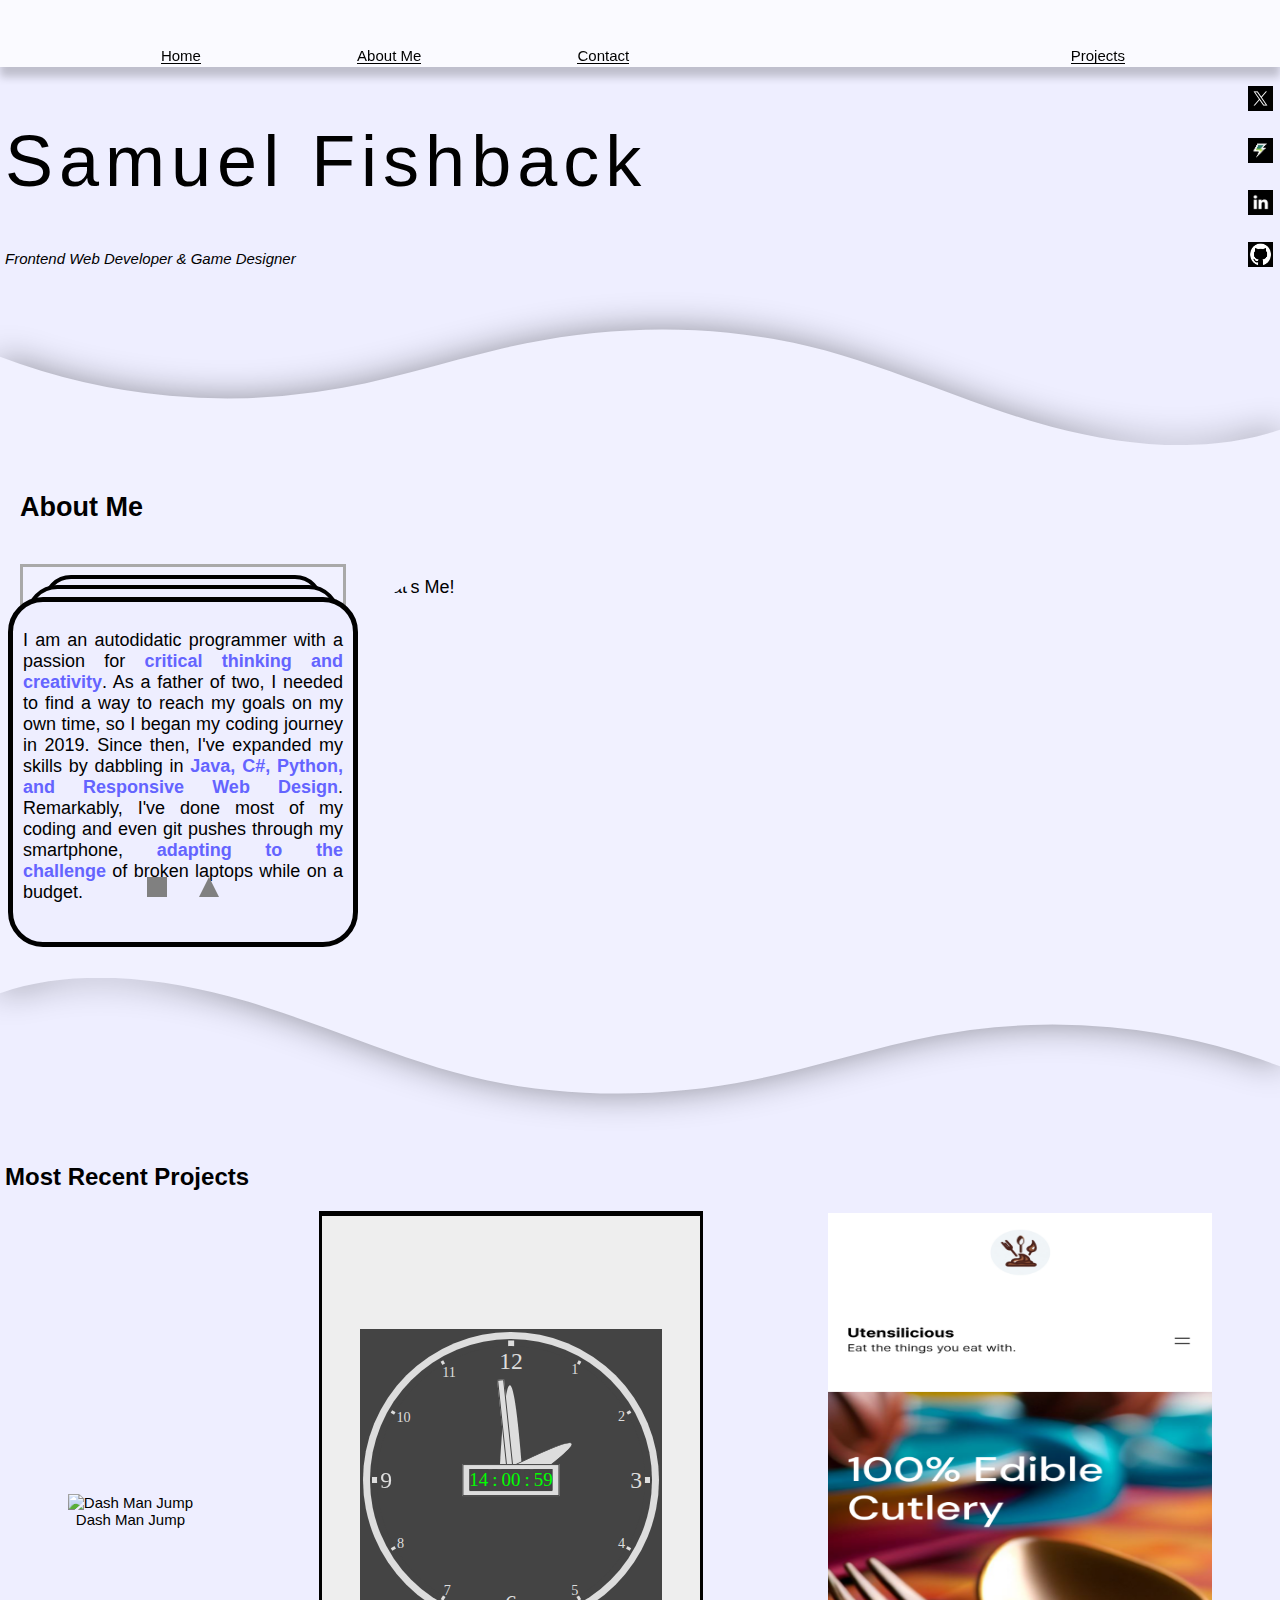
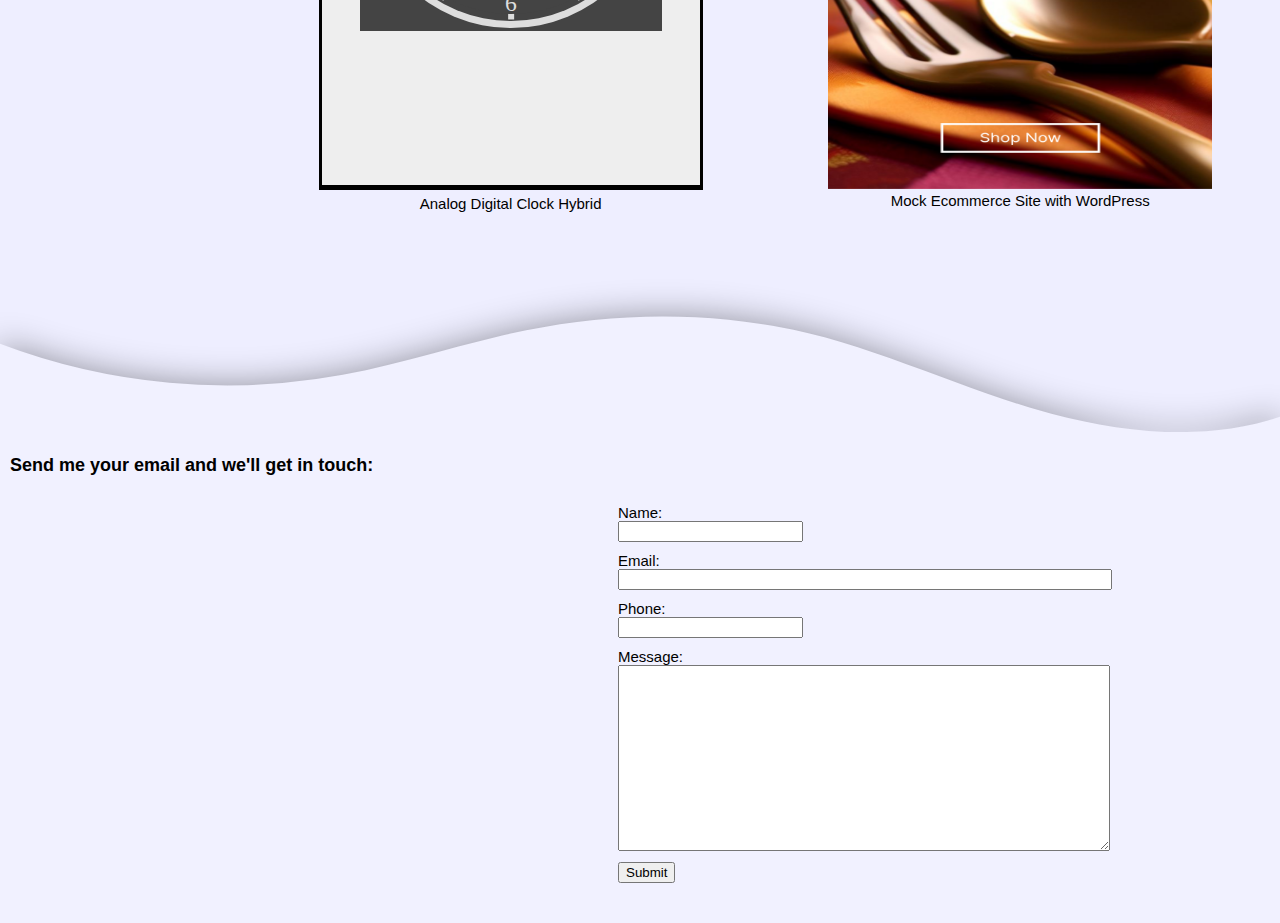
==== commit 94a41381: "changed upArrow function to rearrange aboutMeArray, an array made from the about-me class list. Chan" ====
--- a/index.html
+++ b/index.html
@@ -113,11 +113,11 @@
             src="SamProfile.png"
           />
           <ul id="myAboutMeList">
-<li class="my-about-me-items"><p class="my-about-me-paragraphs">I am an autodidatic programmer with a passion for <strong>critical thinking and creativity</strong>. As a father of two, I needed to find a way to reach my goals on my own time, so I began my coding journey in 2019. Since then, I've expanded my skills by dabbling in <strong>Java, C#, Python, and Responsive Web Design</strong>. Remarkably, I've done most of my coding and even git pushes through my smartphone, <strong>adapting to the challenge</strong> of broken laptops while on a budget.</p></li>
+<li class="my-about-me-items" value="first"><p class="my-about-me-paragraphs">I am an autodidatic programmer with a passion for <strong>critical thinking and creativity</strong>. As a father of two, I needed to find a way to reach my goals on my own time, so I began my coding journey in 2019. Since then, I've expanded my skills by dabbling in <strong>Java, C#, Python, and Responsive Web Design</strong>. Remarkably, I've done most of my coding and even git pushes through my smartphone, <strong>adapting to the challenge</strong> of broken laptops while on a budget.</p></li>
 
-<li class="my-about-me-items"><p class="my-about-me-paragraphs">My true passion lies in <strong>Game Development</strong>, and many of my ideas are geared towards making the most interesting experiences possible. My current projects may be simple but great things take time and I am <strong>patient and resilient</strong>. I believe that the best games are those that resonate with players and <strong>encourage introspection</strong>, and I strive to achieve that on day. But a fun game has its marks too.</p></li>
+<li class="my-about-me-items" value="second"><p class="my-about-me-paragraphs">My true passion lies in <strong>Game Development</strong>, and many of my ideas are geared towards making the most interesting experiences possible. My current projects may be simple but great things take time and I am <strong>patient and resilient</strong>. I believe that the best games are those that resonate with players and <strong>encourage introspection</strong>, and I strive to achieve that on day. But a fun game has its marks too.</p></li>
 
-<li class="my-about-me-items"><p class="my-about-me-paragraphs">When I'm not coding, you can find me spending <strong>quality time with my family</strong>, exploring new technologies, or diving into the latest video games for inspiration. <strong>I am also learning Spanish</strong> in my free time which has been a rewarding challenge and a great way to connect with more people. I'm always eager to <strong>learn and grow</strong>, and I'm excited to see where my journey in programming will take me.</p></li>
+<li class="my-about-me-items" value="third"><p class="my-about-me-paragraphs">When I'm not coding, you can find me spending <strong>quality time with my family</strong>, exploring new technologies, or diving into the latest video games for inspiration. <strong>I am also learning Spanish</strong> in my free time which has been a rewarding challenge and a great way to connect with more people. I'm always eager to <strong>learn and grow</strong>, and I'm excited to see where my journey in programming will take me.</p></li>
             <div id="aboutMeUpArrow"></div>
             <div id="aboutMeSquare"></div>
           </ul>
--- a/homepage.css
+++ b/homepage.css
@@ -16,7 +16,6 @@
   height: 32rem;
   width: 25vw;
   position: relative;
-  margin-bottom: ;
 }
 
 li {
@@ -32,8 +31,19 @@
 }
 
 @keyframes nextcard{
-  50% {transform: translate(0, -110%)}
-  100% {transform: translate(0, -6rem) scale(0.8)}
+  50% {
+    transform: translate(0, -115%);
+    z-index: 13;
+  }
+  60%, 100% {
+    z-index: 10;
+  }
+  70% {
+    transform: translate(0, -115%) scale(0.9);
+  }
+  100% {
+    transform: translate(0, -6rem) scale(0.8);
+  }
 }
 
 li:nth-child(1) {
@@ -55,9 +65,9 @@
 }
 
 .animation-playback {
-  animation: nextcard 2s ease 1;
-}
-
+  /* animation name, duration, timing, iteration, fill-mode */
+  animation: nextcard 2s ease-in-out 1 forwards;
+}
 
 .wave-separator svg {
   overflow: hidden;
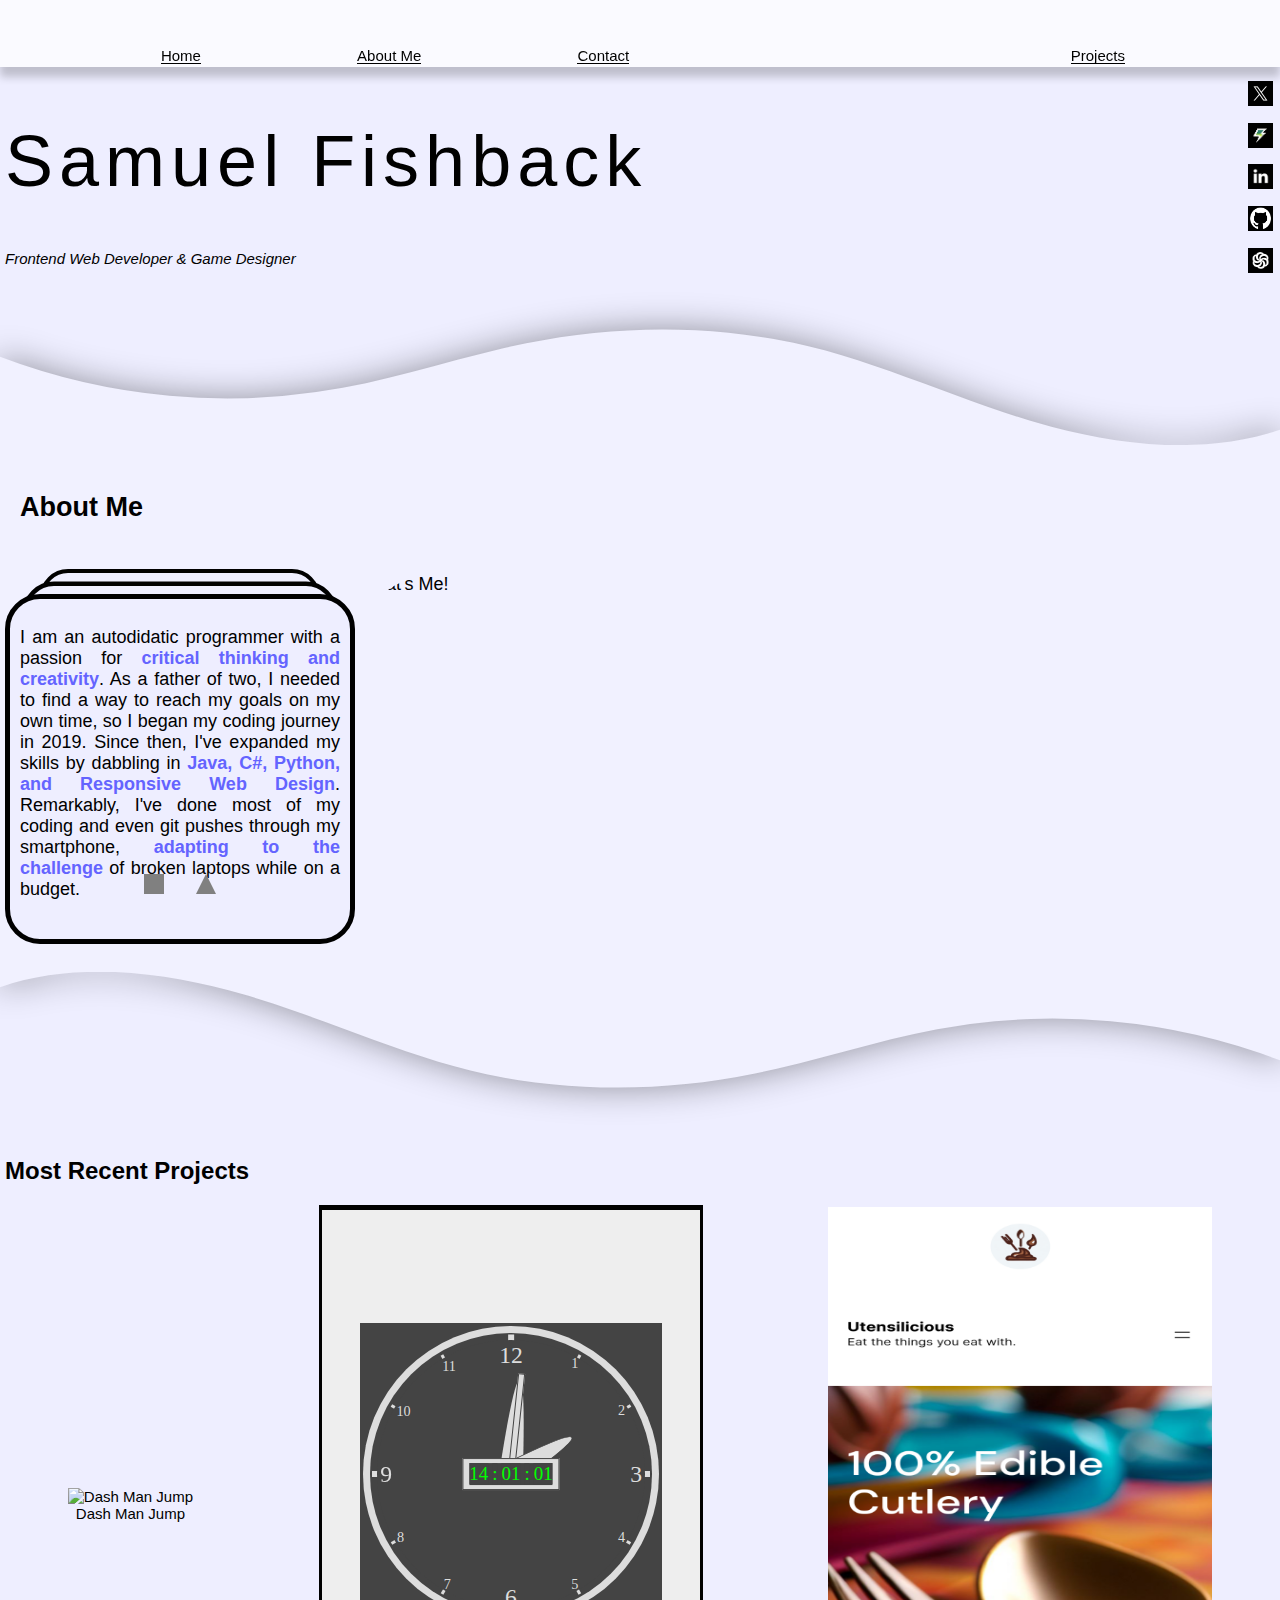
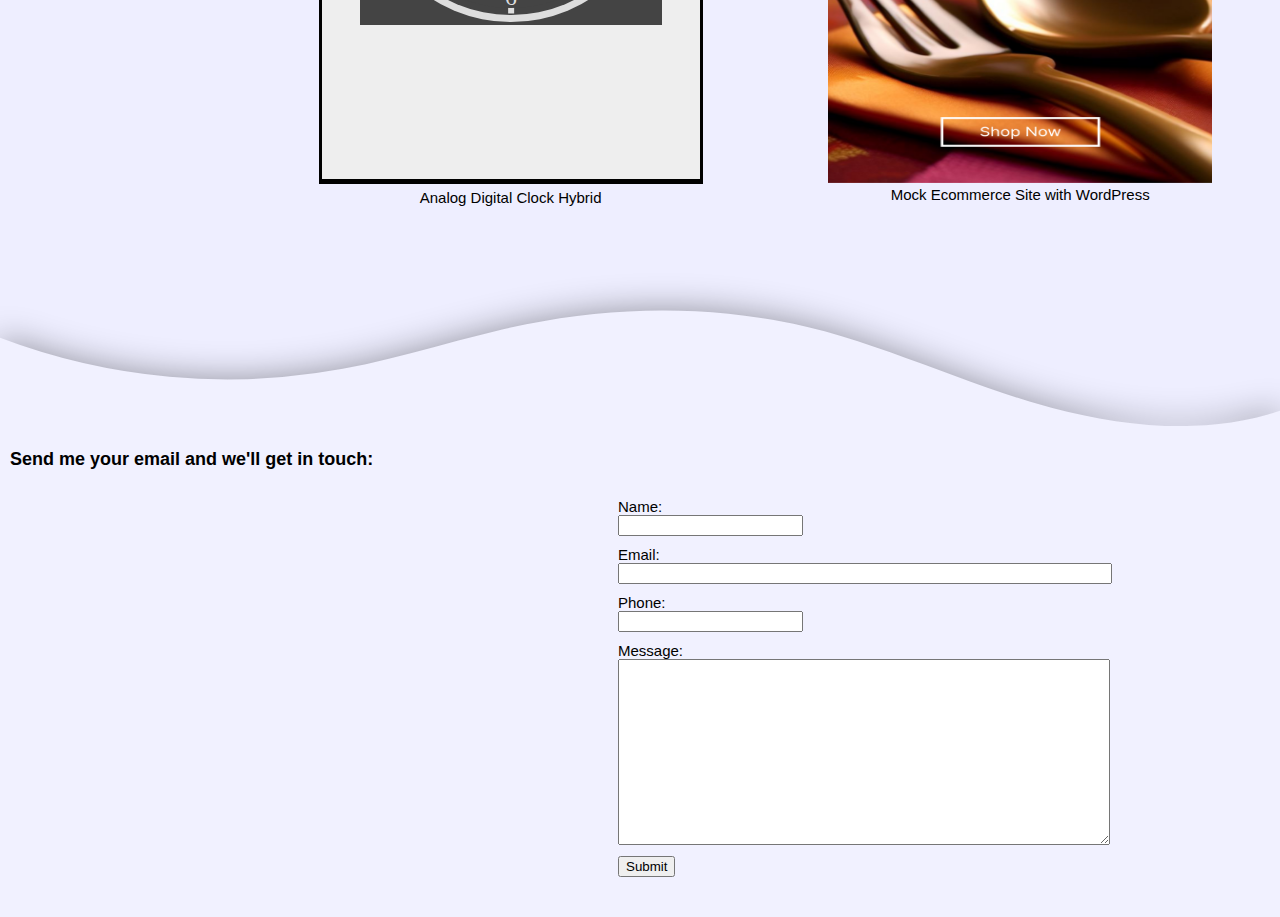
==== commit 76be4e2b: "added two animations and keyframes for other cards. animations are a bit laggy but staggered nicely." ====
--- a/index.html
+++ b/index.html
@@ -86,6 +86,14 @@
               title="Follow me on github!"
               alt="Follow me on github!"
               src="github_logo.jpg"
+            />
+          </a>
+          <a class="icons" href="https://www.codewars.com/users/samuelfishback">
+            <img
+              id="codewarsFollow"
+              title="Follow me on codewars!"
+              alt="Follow me on codewars!"
+              src="codewars_logo.jpg"
             />
           </a>
         </span>
--- a/index.css
+++ b/index.css
@@ -114,6 +114,12 @@
   background-color: transparent;
 }
 
+#codewarsFollow {
+  width: 25px;
+  height: 25px;
+  background-color: transparent;
+}
+
 @media screen and (max-width: 480px) {
   .header-links {
     font-size: 1.5rem;
--- a/homepage.css
+++ b/homepage.css
@@ -11,8 +11,6 @@
 ul {
   list-style: none;
   padding: 0;
-  z-index: 10;
-  border: 3px solid darkgrey;
   height: 32rem;
   width: 25vw;
   position: relative;
@@ -46,6 +44,26 @@
   }
 }
 
+@keyframes moveup{
+  90% {
+    z-index: 12;
+  }
+  100% {
+    transform: translate(0, 3rem) scale(1.0);
+    z-index: 13;
+  }
+}
+
+@keyframes movemiddle{
+  90% {
+    z-index: 11;
+  }
+  100% {
+    transform: translate(0, 3rem) scale(0.9);
+    z-index: 12;
+  }
+}
+
 li:nth-child(1) {
   top: 3rem;
   z-index: 13;
@@ -53,20 +71,28 @@
 }
 
 li:nth-child(2) {
-  top: 2rem;
+  top: 0rem;
   z-index: 12;
-  zoom: 90%;
+  transform: scale(0.9);
 }
 
 li:nth-child(3){
-  top: 1rem;
+  top: -3rem;
   z-index: 11;
-  zoom: 80%;
+  transform: scale(0.8);
 }
 
 .animation-playback {
-  /* animation name, duration, timing, iteration, fill-mode */
+  /* animation name, duration, timing, delay, iteration, fill-mode */
   animation: nextcard 2s ease-in-out 1 forwards;
+}
+
+.animation-playforward {
+  animation: moveup 1s ease 0.75s 1 forwards;
+}
+
+.animation-playmiddle {
+  animation: movemiddle 1s ease 1.25s 1 forwards;
 }
 
 .wave-separator svg {
